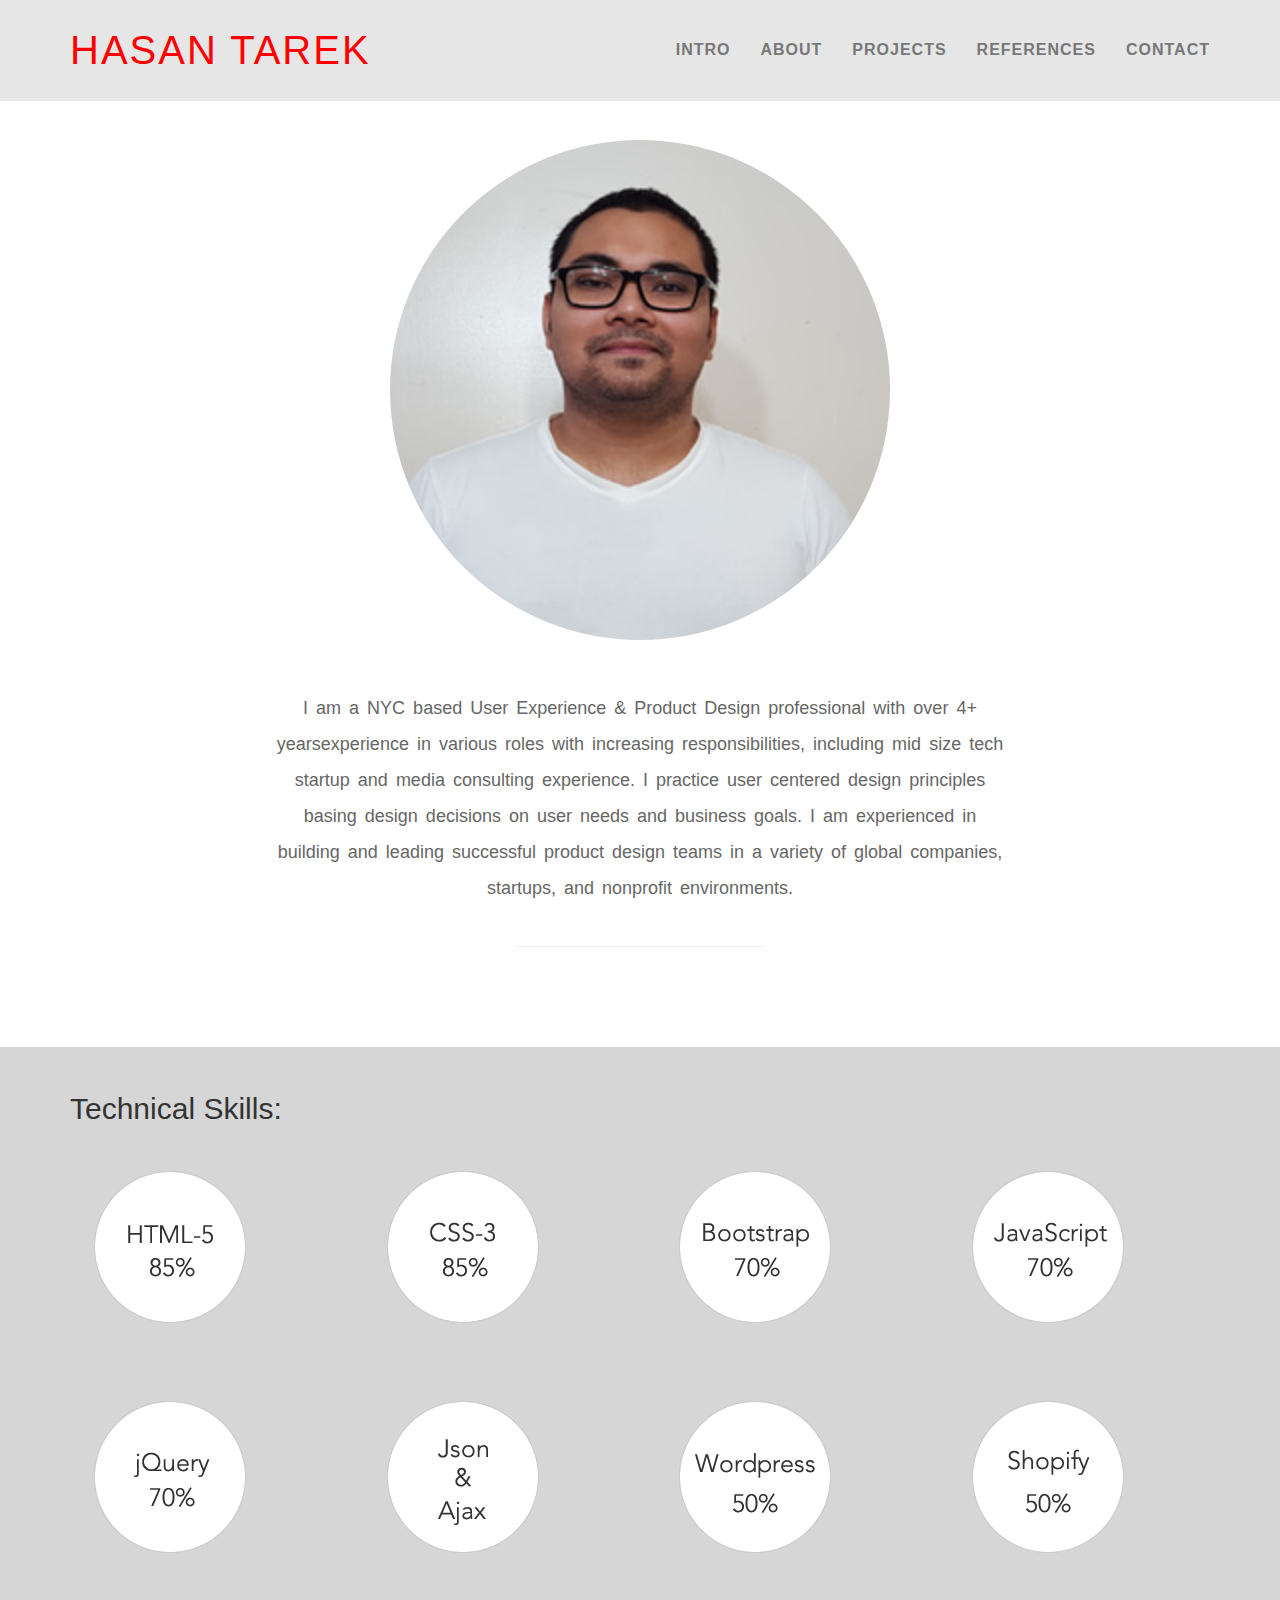
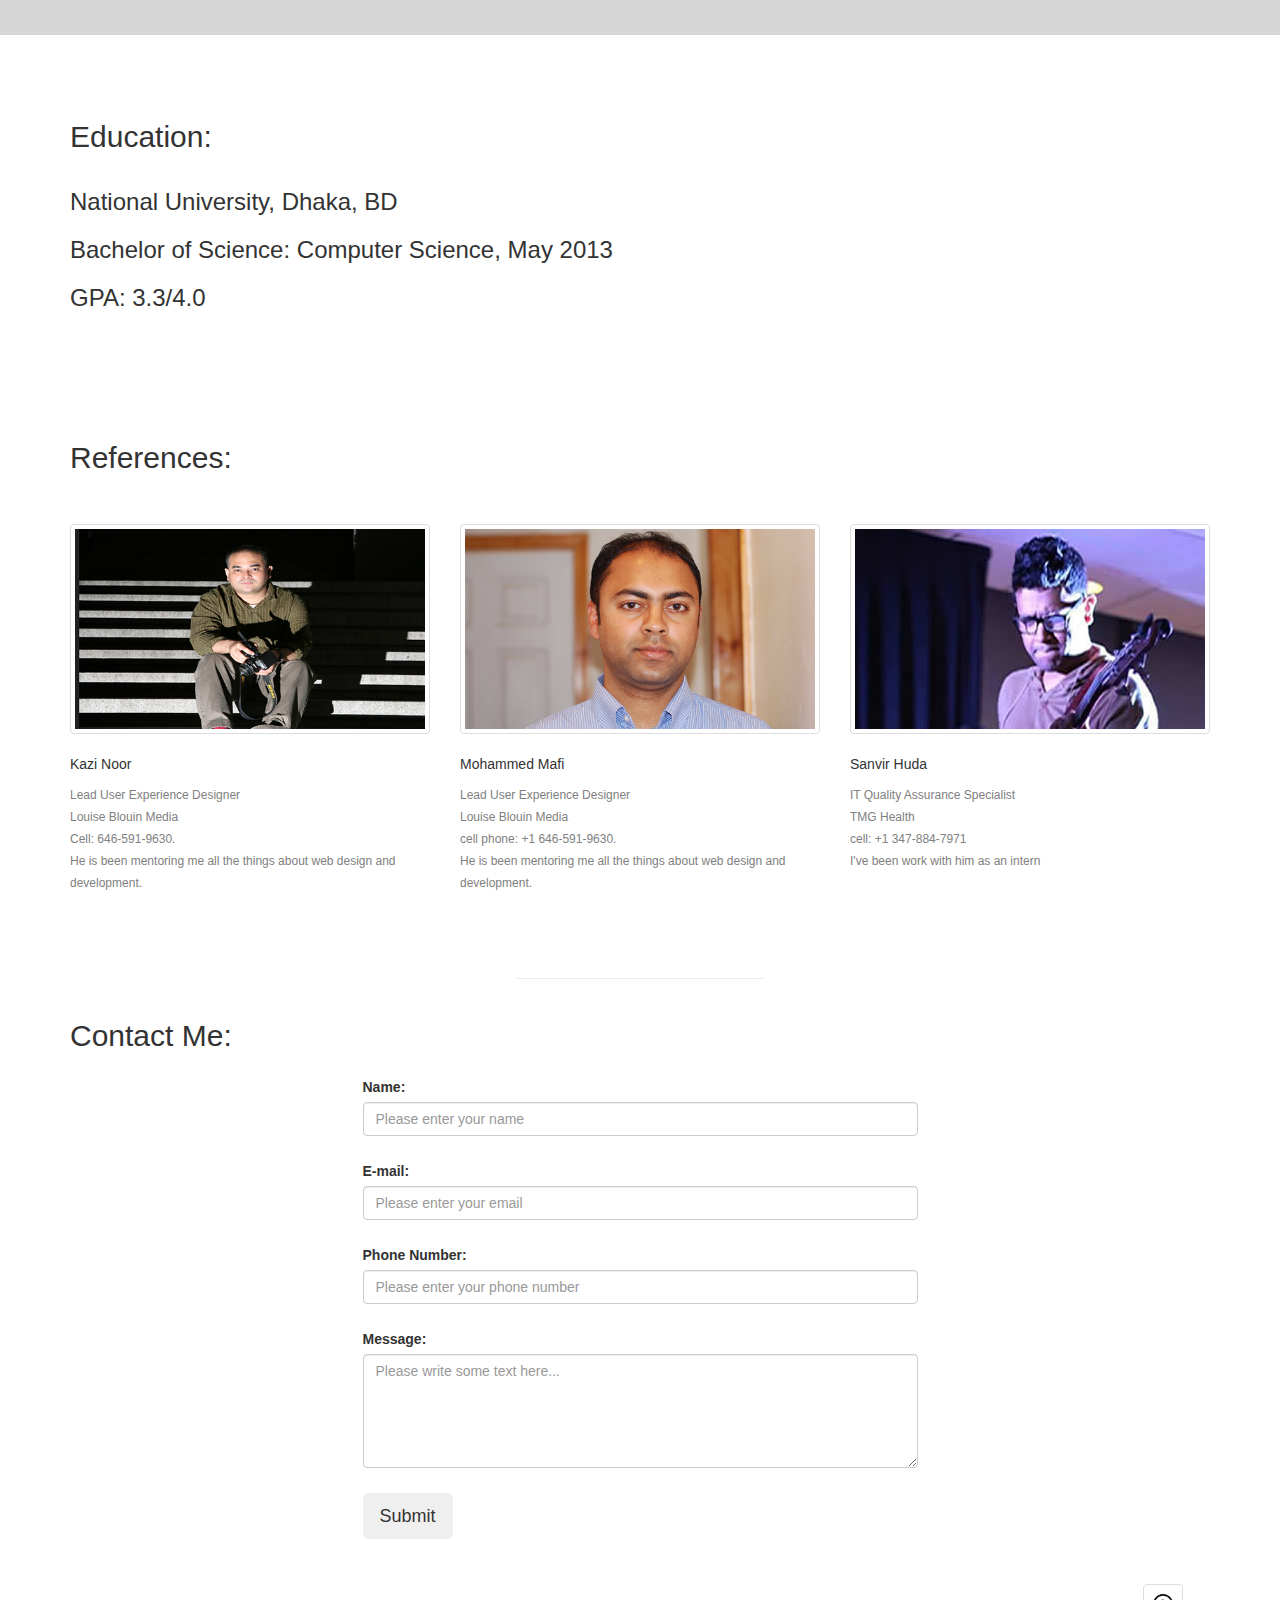
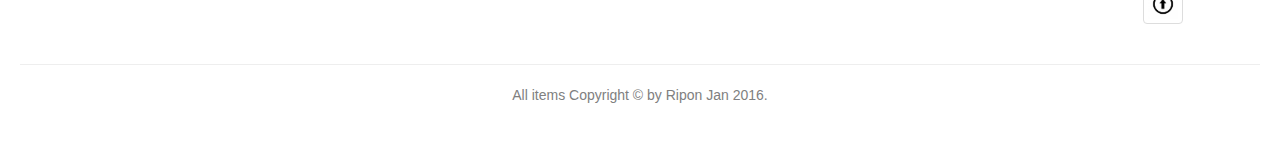
==== index.html @ ef82bbfd "add pictures" ====
<!DOCTYPE html>
<html lang="en">
  <head>
    <meta charset="utf-8">
    <meta http-equiv="X-UA-Compatible" content="IE=edge">
    <meta name="viewport" content="width=device-width, initial-scale=1">
    <!-- The above 3 meta tags *must* come first in the head; any other head content must come *after* these tags -->
    <title> my protfolio page one </title>

    <!-- Bootstrap -->
    <link rel="stylesheet" href="http://maxcdn.bootstrapcdn.com/bootstrap/3.3.5/css/bootstrap.min.css">

    <!--External Fonts-->
     <link href='https://fonts.googleapis.com/css?family=Open+Sans' rel='stylesheet' type='text/css'>
     <!--font-family: 'Open Sans', sans-serif;-->
     <link href='https://fonts.googleapis.com/css?family=Raleway' rel='stylesheet' type='text/css'>
     <!--font-family: 'Raleway', sans-serif;-->

    <!--External CSS-->
    <link rel="stylesheet" href="app.css">



  </head>
  <body id="top">

      <section>
          <!--this is navbar-->
          <nav class="navbar navbar-default navbar-fixed-top">

               <div class="container">

                  <div class="navbar-header page-scroll">

                       <button type="button" class="navbar-toggle" data-toggle="collapse" data-target="#navItem">
                            <span class="sr-only">Toggle Navigation</span>
                            <span class="icon-bar"></span>
                            <span class="icon-bar"></span>
                            <span class="icon-bar"></span>
                       </button>

                       <a href="index.html" class="navbar-brand"><span id="logo">HASAN TAREK</span></a>

                   </div> <!--navbar-header end here-->


                  <div class="collapse navbar-collapse" id="navItem">

                      <ul class="nav navbar-nav navbar-right">
                          <li class="page-scroll"><a href="#intro">INTRO</a></li>
                          <li class="page-scroll"><a href="#technical_skills">ABOUT</a></li>
                          <li class="page-scroll"><a href="projects.html">PROJECTS</a></li>
                          <li class="page-scroll"><a href="#reference">REFERENCES</a></li>
                          <li class="page-scroll"><a href="#contact">CONTACT</a></li>
                      </ul> <!--navbar ul end here-->

                  </div> <!--navbar collapse end here-->
              </div> <!--navbar container end here-->
          </nav> <!--navbar end here-->
     </section> <!--navbar section end here-->


          <!--THE CAROSOL IMAGE GOES HERE-->
     <section  id="intro">
          <header>
              <div class="container">
                  <div class="row">
                      <div class="col-lg-12">
                         <!--<img class="img-responsive" src="images/hasan.jpg" width="350px">-->
                         <img src="images/hasan.jpg" class="img-responsive img-circle circular--square" width="500px">
                          <div class="col-lg-8 col-lg-offset-2 intro-text">
                            <p id="discrip">
                                I am a NYC based User Experience & Product Design professional with over 4+ yearsexperience in various roles with increasing responsibilities, including mid size tech startup and media consulting experience. I practice user centered design principles basing design decisions on user needs and business goals. I am experienced in building and leading successful product design teams in a variety of global companies, startups, and nonprofit environments.
                            </p>
                              <hr class="line">
                          </div> <!--carousel intro text end here-->
                      </div> <!--carousel col-lg-12 end herr-->
                  </div> <!--carousel row end herr-->
              </div> <!--carousel container end herr-->
          </header> <!--carousel header end here-->
      </section> <!--intro section end here-->



      <!--THE TECHNICAL SKILLS GOES HERE-->

      <section id="technical_skills">
          <div class="container">

              <div class="row">
                  <div class="col-lg-12 text-left">
                      <h2>Technical Skills:</h2>
                  </div>
              </div><!-- technical skills row end here-->

              <div class="row">

                  <div class="col-xs-6 col-md-3 ">
                      <img class="img-responsive " src="images/html.png" >
                  </div>

                  <div class="col-xs-6 col-md-3 ">
                      <img class="img-responsive " src="images/css.png" >
                  </div>

                  <div class="col-xs-6 col-md-3 ">
                      <img class="img-responsive " src="images/bootstrap.png" >
                  </div>

                  <div class="col-xs-6 col-md-3 ">
                      <img class="img-responsive " src="images/javascript.png" >
                  </div>

                  <div class="col-xs-6 col-md-3 ">
                      <img class="img-responsive " src="images/jquery.png" >
                  </div>

                  <div class="col-xs-6 col-md-3 ">
                      <img class="img-responsive " src="images/json.png" >
                  </div>

                  <div class="col-xs-6 col-md-3 ">
                      <img class="img-responsive " src="images/wordpress.png" >
                  </div>

                  <div class="col-xs-6 col-md-3 ">
                      <img class="img-responsive " src="images/shopify.png" >
                  </div>

              </div> <!-- technical skills frist row end here-->

          </div> <!-- technical skills container end here-->
      </section> <!--technical skills section end here-->


      <!--EDUCATION-->

      <section id="education">
          <div class="container">
              <h2>Education:</h2>
              <p id="para1"> National University, Dhaka, BD <br />
Bachelor of Science: Computer Science, May 2013 <br /> GPA: 3.3/4.0 </p>
          </div> <!--education container closed here-->
      </section> <!--education section closed here-->


      <!--REFERENCE-->

      <section id="reference">
          <div class="container">
              <div class="row">
                  <div class="col-lg-12 text-left">
                      <h2 id="ref">References:</h2>
                      <div class="row">

                          <!--1st referencer and discription-->
                          <div class="col-sm-6 col-md-4">
                              <img class="img-responsive thumbnail"  src="images/kazi.png" alt="refference picture">
                              <p id="ref_name" > Kazi Noor </p>
                              <p id="ref_discription" > Lead User Experience Designer <br /> Louise Blouin Media <br />  Cell: 646-591-9630. <br /> He is been mentoring me all the things about web design and development. </p>

                          </div>

                          <!--2nd referencer and discription-->
                          <div class="col-sm-6 col-md-4">
                              <img class="img-responsive thumbnail" src="images/mafi.png"  alt="refference picture" >
                              <p id="ref_name" > Mohammed Mafi </p>
                              <p id="ref_discription" > Lead User Experience Designer <br /> Louise Blouin Media  <br /> cell phone: +1 646-591-9630. <br /> He is been mentoring me all the things about web design and development. </p>
                          </div>

                          <!--3rd referencer and discription-->
                          <div class="col-sm-6 col-md-4">
                              <img class="img-responsive thumbnail" src="images/sanvir.png" alt="refference picture">
                              <p id="ref_name" > Sanvir Huda </p>
                              <p id="ref_discription" > IT Quality Assurance Specialist <br /> TMG Health <br /> cell: +1 347-884-7971<br /> I've been work with him as an intern</p>

                          </div>


                      </div> <!--reference section 2nd row colsed here -->
                  </div> <!--reference section coloum colsed here -->
              </div> <!--reference section 1st row colsed here -->
          </div> <!--reference section container colsed here -->
      </section> <!--reference section colsed here -->

      <hr class="line" >




      <!--CONTACT-->

      <section id="contact" >
          <div class="container">
              <div class="row">
                  <div class="col-lg-12">
                      <h2 id="cont">Contact Me:</h2>

                      <div class="row">
                          <div class="col-lg-6 col-lg-offset-3">
                              <form name="sentMessage" id="contactForm" novalidate>

                                  <!--Name start here-->
                                  <div class="row control-group">
                                      <div class="form-group col-xs-12 floating-lavel-form-group controls" >
                                          <label>Name:</label>
                                          <input type="text" class="form-control" placeholder="Please enter your name" id="name" required data-validation-required-message="Please Enter Your Name... " >
                                          <p class="help-block text-dager"></p>
                                      </div>
                                  </div>
                                  <!--Name finish here-->

                                  <!--Email here-->
                                  <div class="row control-group">
                                      <div class="form-group col-xs-12 floating-label-form-group controls " >
                                          <label>E-mail:</label>
                                          <input type="email" class="form-control" placeholder="Please enter your email" id="email" required data-validation-required-message="Please Enter Your Email..." >
                                          <p class="help-block text-danger"></p>
                                      </div>
                                  </div>
                                  <!--Email finish here-->

                                  <!--Phone number Start here-->
                                  <div class="row control-group">
                                      <div class="form-group col-xs-12 floating-label-form-group controls " >
                                          <label>Phone Number:</label>
                                          <input type="tel" class="form-control" placeholder="Please enter your phone number" id="phoneNumber" required data-validation-required-message="Please Enter Your Phone Number..." >
                                          <p class="help-block text-danger"></p>
                                      </div>
                                  </div>
                                  <!--Phone number finish here-->


                                  <!--Message start here-->
                                  <div class="row control-group">
                                      <div class="form-group col-xs-12 floating-label-form-group controls " >
                                          <label>Message:</label>
                                          <textarea rows="5" class="form-control" placeholder="Please write some text here..." id="message" required data-validation-requried-message="Please Have Some Text Here..." ></textarea>
                                          <p class="help-block text-danger"></p>
                                      </div>
                                  </div>
                                  <!--Message finish here-->


                                  <!--Submit Button start here-->

                                  <div class="row" >
                                      <div class="form-group col-xs-12" >
                                          <button type="submit" class="btn btn-lg">Submit</button>
                                      </div>
                                  </div>
                                  <!--Submit Button finish here-->

                              </form>
                          </div>
                      </div>

                  </div> <!--contact section colloum end here-->
              </div> <!--contact section row  end here-->
          </div> <!--contact section  container end here-->
      </section> <!--contact section end here-->





      <!--Up Arrow -->
      <div>
          <div class="container">
            <div class="row">
              <div class="col-lg-1 col-lg-offset-11">
                  <a href="#top" ><img src="images/up_arrow.jpg" alt="up_arrow" width="40px" class="img-resposive thumbnail"  id="arrow" ></a>
              </div>
          </div>
          </div>
      </div>





     <!--footer start here-->

      <div class="footer-below" >
          <div class="container-fluid">
              <div class="row">
                  <hr id="bootom_line" >
                  <p class="small text-center"> All items Copyright &copy; by Ripon Jan 2016.</p>
              </div> <!-- footer row end here-->
          </div> <!-- footer container end here-->
      </div><!-- footer end here-->


      <!--jQuery (necessary for Bootstrap's JavaScript plugins) -->
      <script src="https://ajax.googleapis.com/ajax/libs/jquery/1.11.3/jquery.min.js"></script>
      <script src="http://maxcdn.bootstrapcdn.com/bootstrap/3.3.5/js/bootstrap.min.js"></script>

      <!--External js file-->
     <script type="text/javascript" src="protfolio.js"></script>







  </body>
</html>
---- app.css ----
/*
My Custom CSS
=============

Author:  Ripon
Updated: January 2016
*/


/* --------------------------------------
   Global 
   -------------------------------------- */
body {
    overflow-x: hidden;
    font-family: "Helvetica Neue", sans-serif;
}
.container {
    font-family: "Helvetica Neue", sans-serif;
} 



p {
    font-size: 18px;
}

p.small {
    font-size: 14px;
    color: gray;
}

h2 {
    margin-bottom: 25px;
    margin-left: 0px;
    text-decoration: ;
}

img {
    margin-bottom: 30px;
}

section {
    margin-bottom: 30px;
}


/* --------------------------------------
   Navbar
   -------------------------------------- */
.navbar {
    font-weight: 700;
    background-color: #E6E6E6;
}


.navbar-brand { 
    letter-spacing: 2px;
    font-size: 40px;
    font-weight: 100;
}

#logo{
    margin-left: 0px;
    color: red
}


.navbar .navbar-nav {
    letter-spacing: 1px;
    color: black ;
    font-size: 16px;
}



    
/* --------------------------------------
   Carousel
   -------------------------------------- */

header {
    text-align: center;
    color: black ;
}

header .container {
    padding-top: 110px;
    padding-bottom: 50px;
}

header img {
    display: block;
    margin: 0 auto 50px;
}

header #discrip {
    color: #666666;
    word-spacing: 3px;
    line-height: 2;
    ;
}

.line {
    margin-top: 40px;
    max-width: 250px;
}


/*---------------------------------------
    TECHNICAL SKILLS
-----------------------------------------*/
section#technical_skills {
    background-color: #D6D6D6;
    padding: 25PX;
}




/*---------------------------------------
    Education 
-----------------------------------------*/
section#education {
    padding: 35px;
}

#para1 {
    margin: 0px;
    line-height: 2;
    font-size: 24px;
}



/*---------------------------------------
    Refference 
-----------------------------------------*/
section#reference {
    padding: 34PX;
}

#ref {
    margin-bottom: 50px;
}


p#ref_name {
    font-size: 14px;
   
}

p#ref_discription {
    font-size: 12px;
    line-height: 22px;
    color:gray;
}


/*---------------------------------------
    Contact
-----------------------------------------*/
section#contact{
    padding:34;   
}




#bootom_line {
    margin: 20px;
}


/*---------------------------------------
    Footer
-----------------------------------------*/

.footer-below {
    margin-bottom: 50px;
}




/*================================================projects.html page styling=============================================*/

#projects1  {
    margin-top: 150px;
    margin-bottom: 50px;
}



#projects3 {
    margin-top: 50px;
}




/* --------------------------------------
   Media queries
   -------------------------------------- */
/*media quires for navigation*/

@media(min-width:768px) {
    .navbar-fixed-top {
        padding: 25px 0;
    }
}



/*media carousel navigation*/
/*LATER ON DO MINIMUM SCREEN SIZE*/
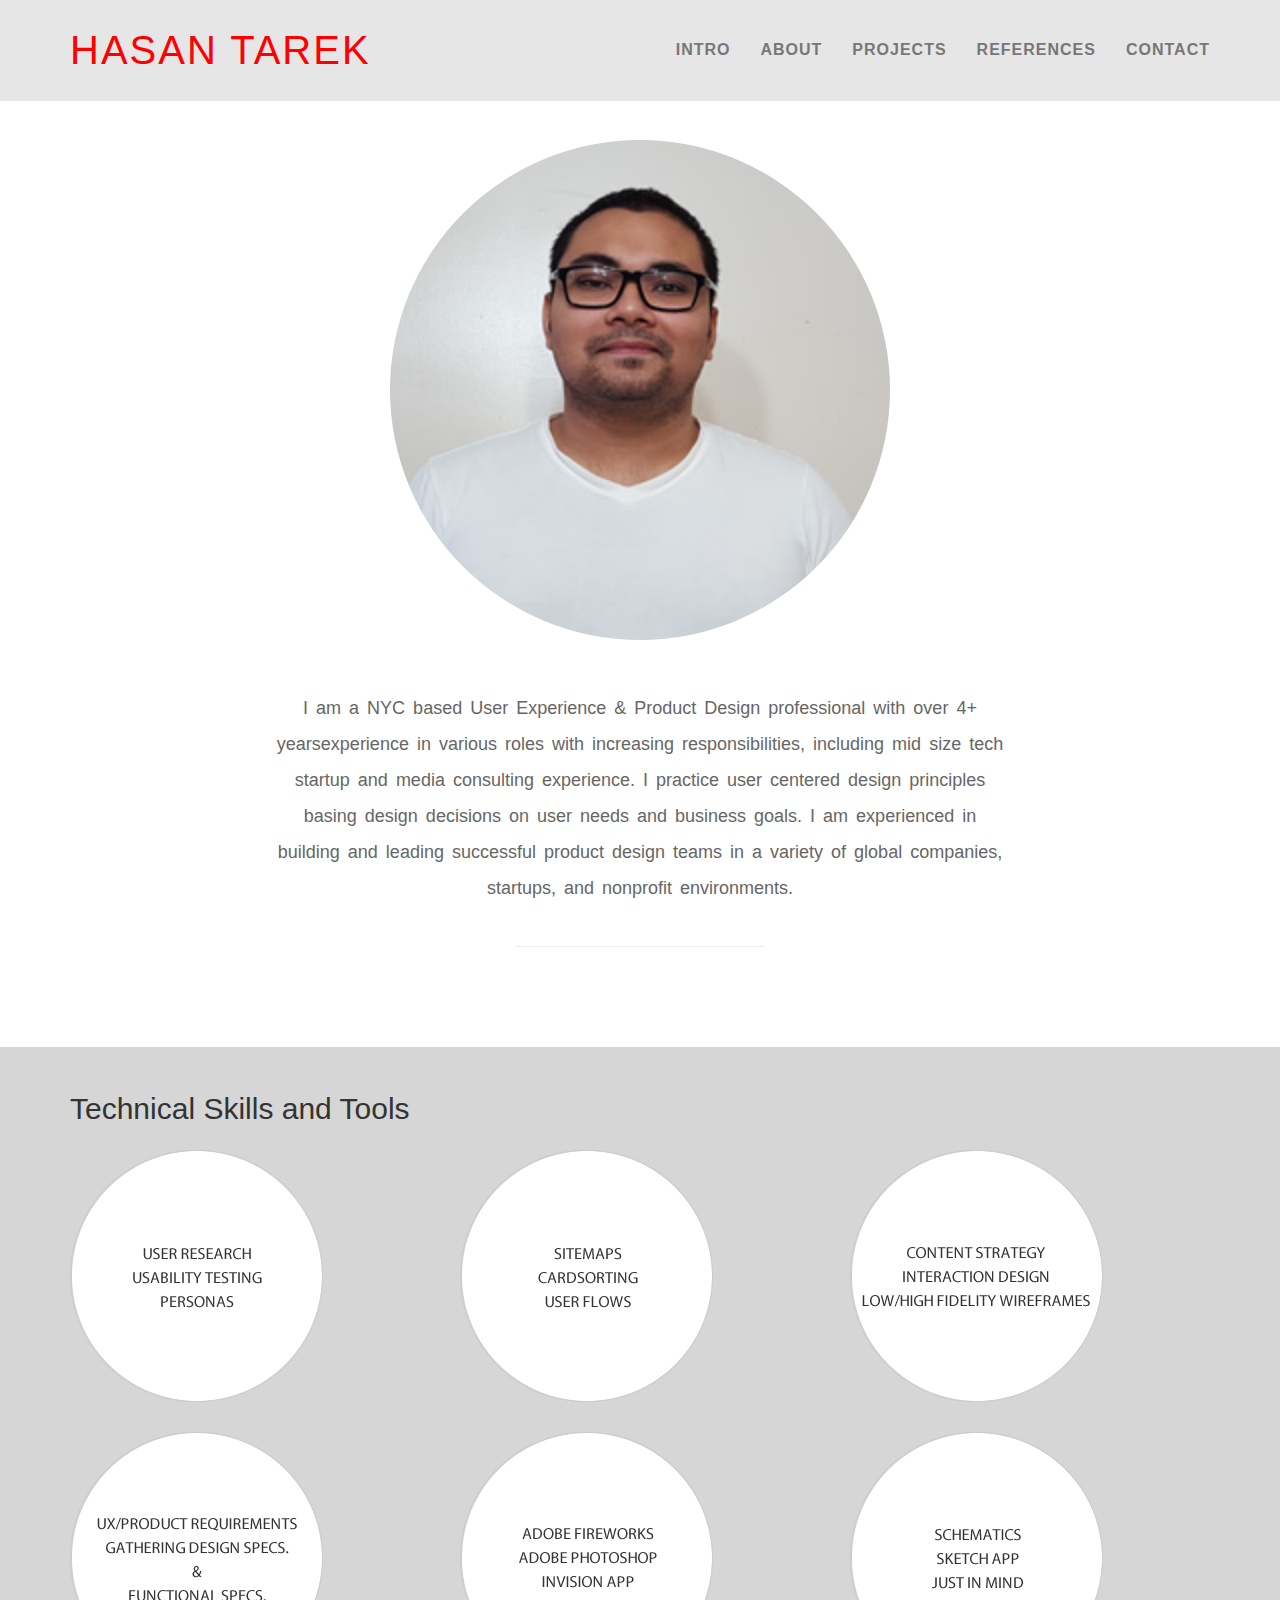
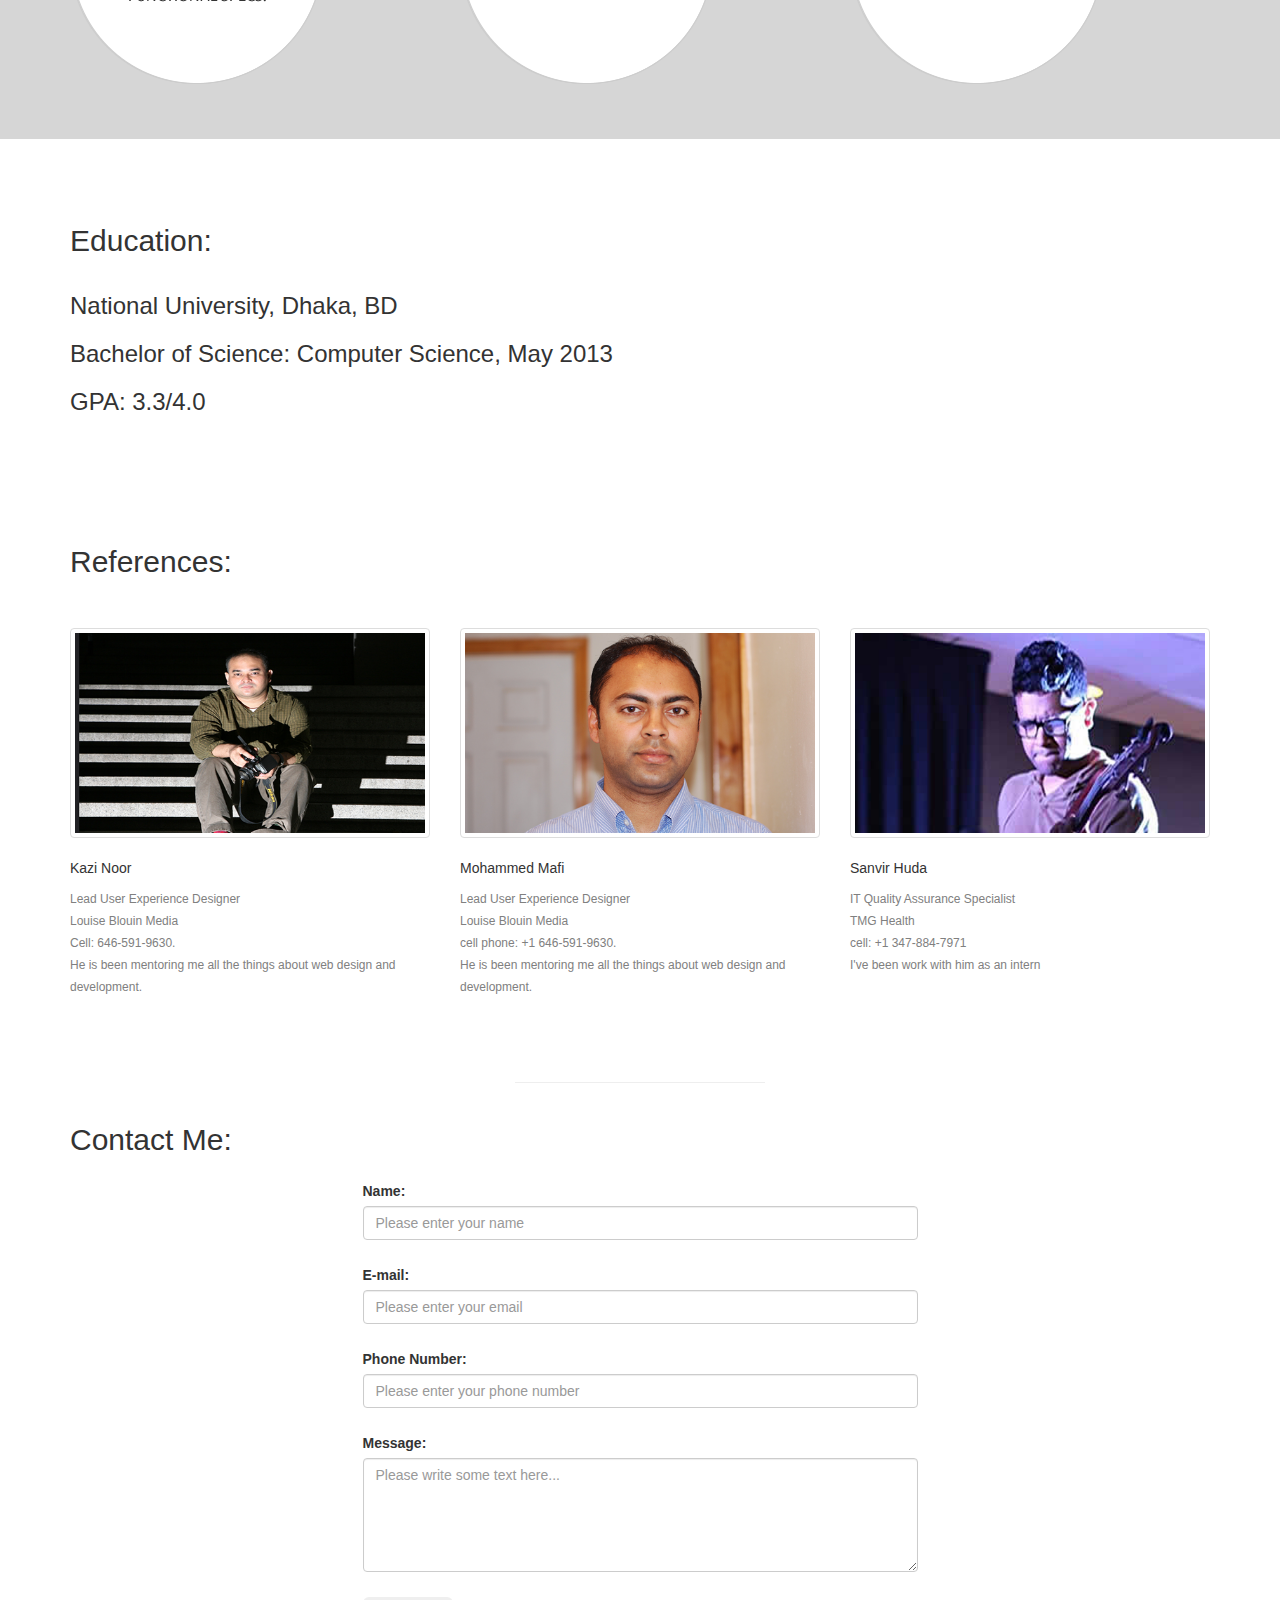
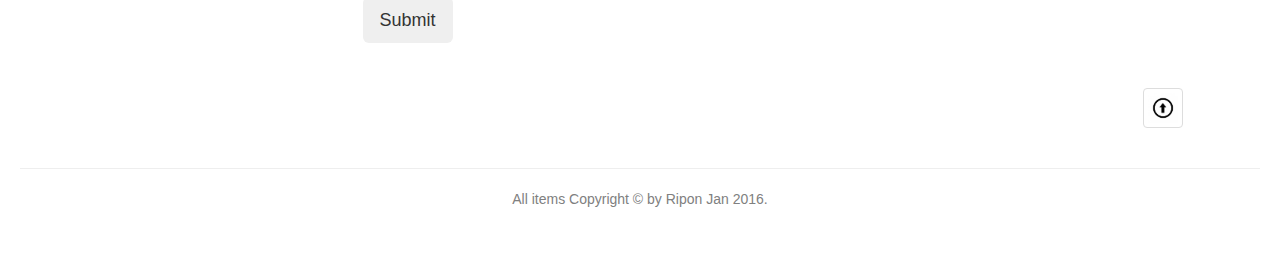
==== commit 03fddfff: "add pic for skills." ====
--- a/index.html
+++ b/index.html
@@ -89,43 +89,34 @@
 
               <div class="row">
                   <div class="col-lg-12 text-left">
-                      <h2>Technical Skills:</h2>
+                      <h2>Technical Skills and Tools</h2>
                   </div>
               </div><!-- technical skills row end here-->
 
               <div class="row">
 
-                  <div class="col-xs-6 col-md-3 ">
-                      <img class="img-responsive " src="images/html.png" >
-                  </div>
-
-                  <div class="col-xs-6 col-md-3 ">
-                      <img class="img-responsive " src="images/css.png" >
-                  </div>
-
-                  <div class="col-xs-6 col-md-3 ">
-                      <img class="img-responsive " src="images/bootstrap.png" >
-                  </div>
-
-                  <div class="col-xs-6 col-md-3 ">
-                      <img class="img-responsive " src="images/javascript.png" >
-                  </div>
-
-                  <div class="col-xs-6 col-md-3 ">
-                      <img class="img-responsive " src="images/jquery.png" >
-                  </div>
-
-                  <div class="col-xs-6 col-md-3 ">
-                      <img class="img-responsive " src="images/json.png" >
-                  </div>
-
-                  <div class="col-xs-6 col-md-3 ">
-                      <img class="img-responsive " src="images/wordpress.png" >
-                  </div>
-
-                  <div class="col-xs-6 col-md-3 ">
-                      <img class="img-responsive " src="images/shopify.png" >
-                  </div>
+                    <div class="col-xs-6 col-md-4 ">
+                        <img class="img-responsive " src="images/img-one.png" >
+                    </div>
+
+                    <div class="col-xs-6 col-md-4 ">
+                        <img class="img-responsive " src="images/img-two.png" >
+                    </div>
+
+                    <div class="col-xs-6 col-md-4 ">
+                        <img class="img-responsive " src="images/img-three.png" >
+                    </div>
+
+                    <div class="col-xs-6 col-md-4 ">
+                        <img class="img-responsive " src="images/img-five.png" >
+                    </div>
+
+                    <div class="col-xs-6 col-md-4 ">
+                        <img class="img-responsive " src="images/img-six.png" >
+                    </div>
+                    <div class="col-xs-6 col-md-4 ">
+                        <img class="img-responsive " src="images/img-seven.png" >
+                    </div>
 
               </div> <!-- technical skills frist row end here-->
 
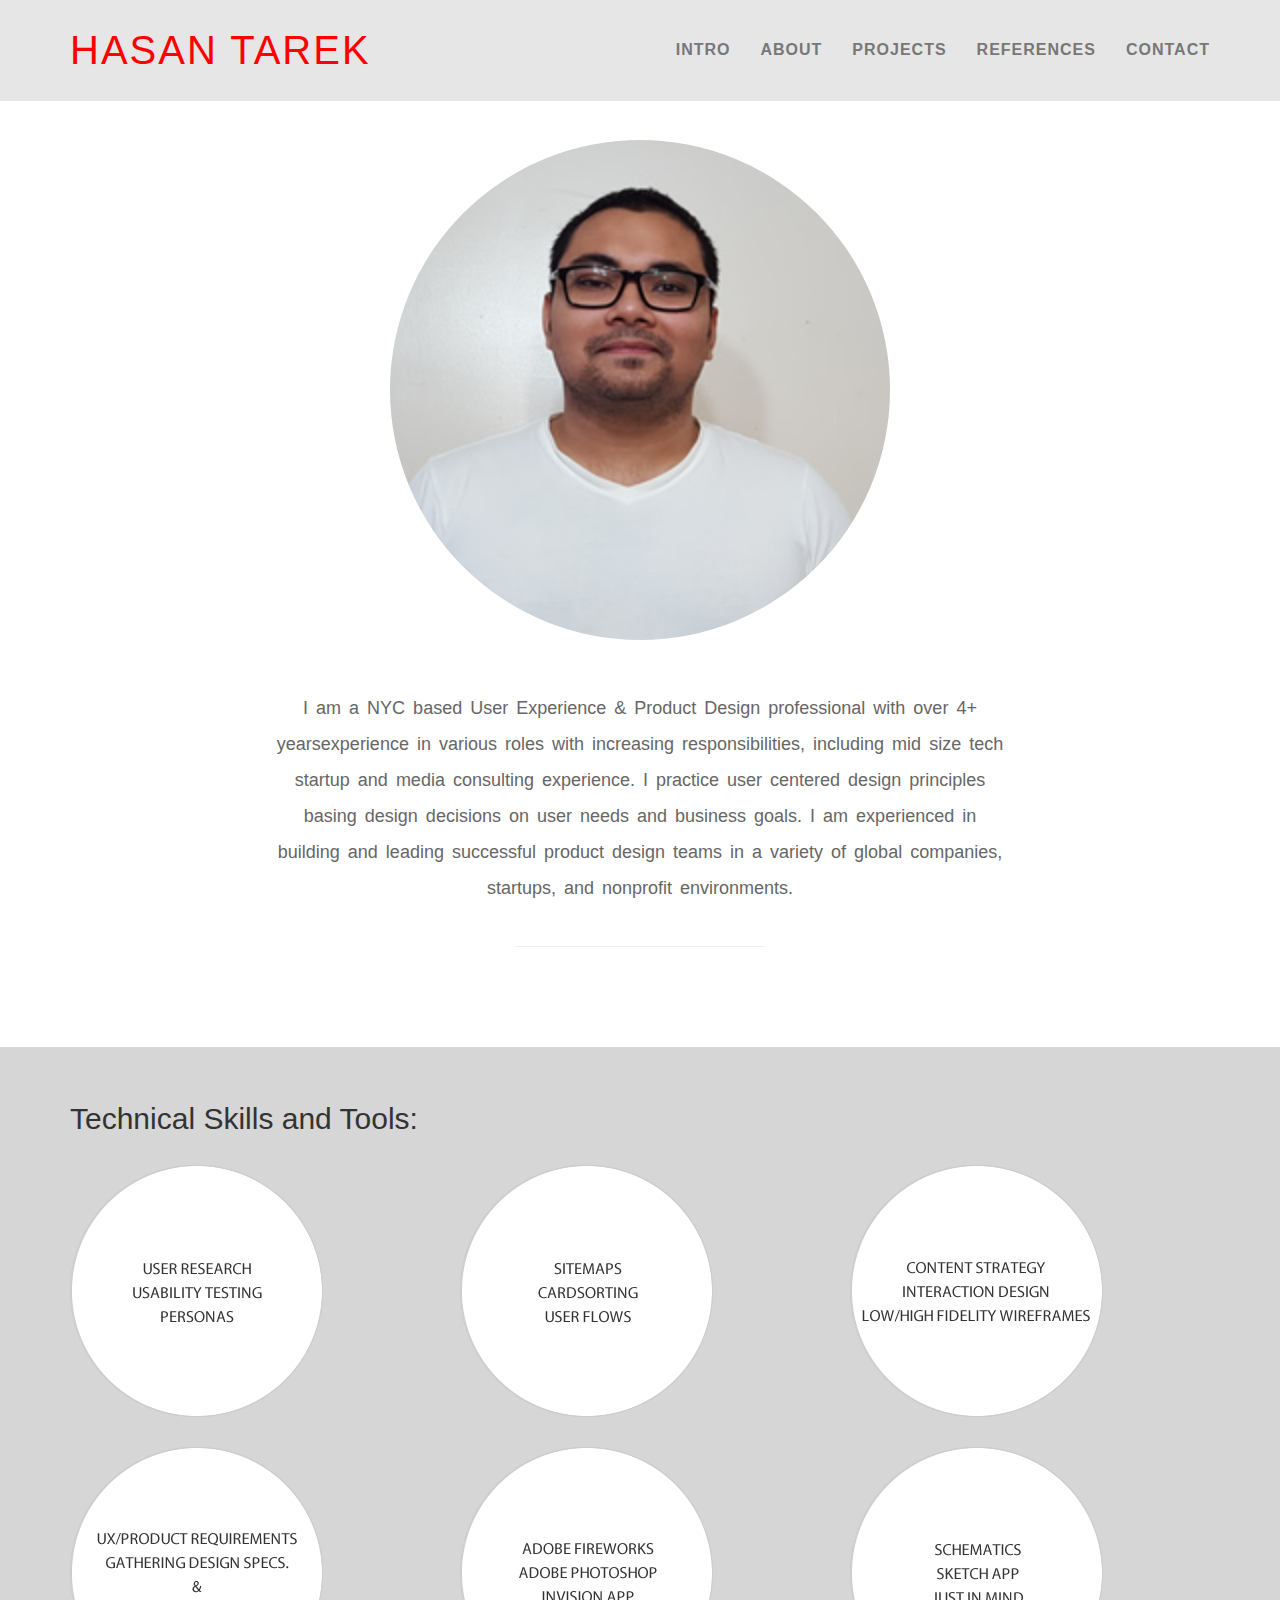
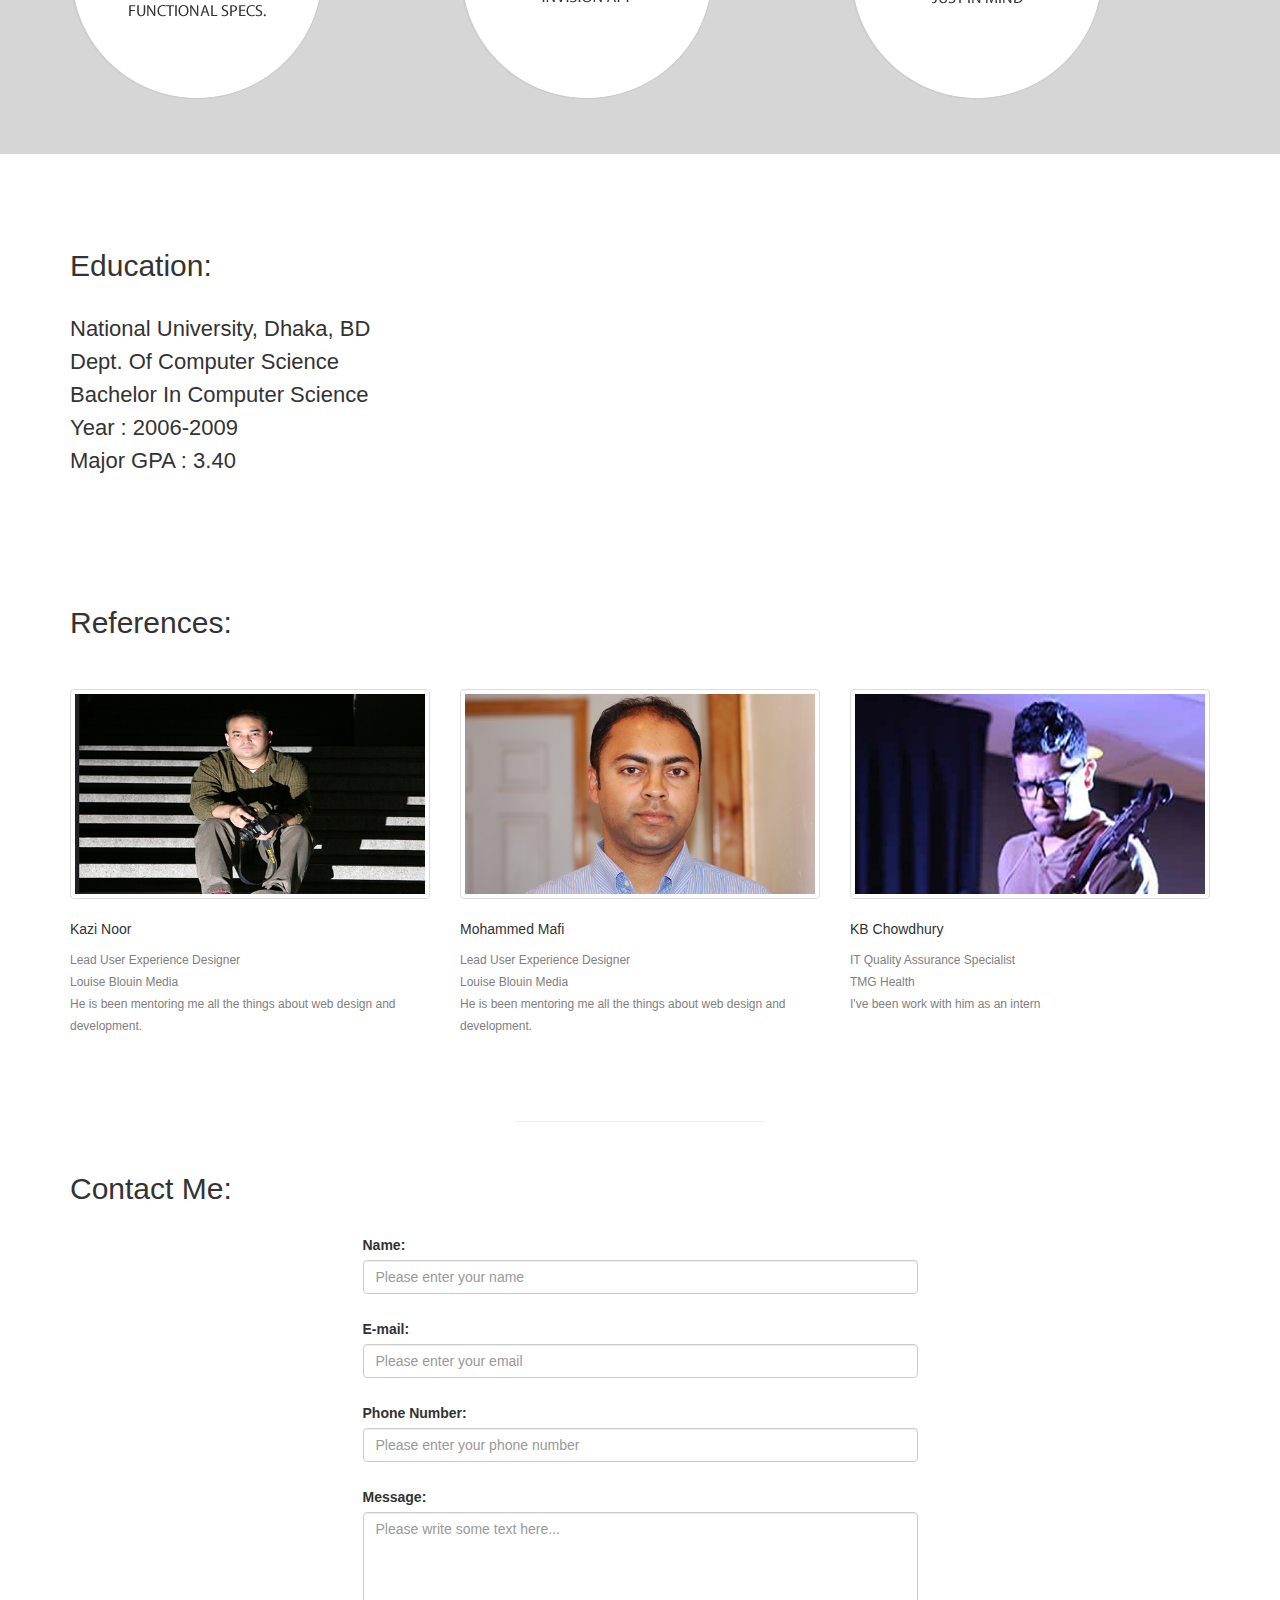
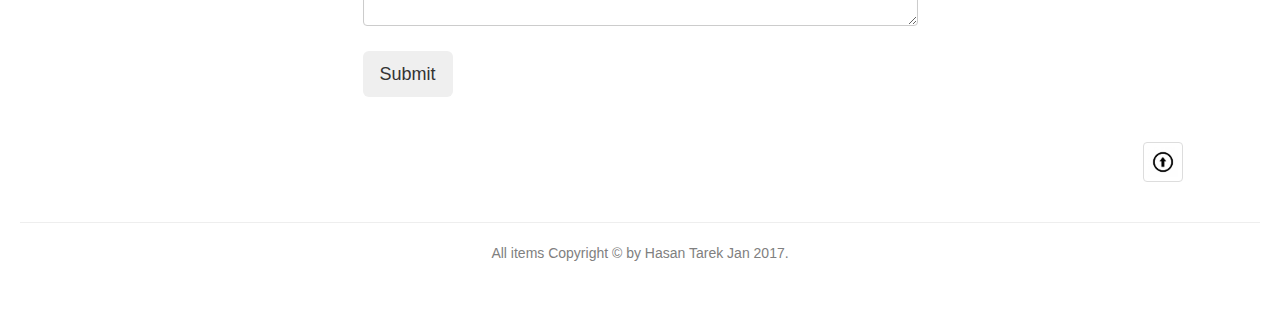
==== commit 4dfc6e61: "fix refference" ====
--- a/index.html
+++ b/index.html
@@ -1,99 +1,97 @@
 <!DOCTYPE html>
 <html lang="en">
-  <head>
-    <meta charset="utf-8">
-    <meta http-equiv="X-UA-Compatible" content="IE=edge">
-    <meta name="viewport" content="width=device-width, initial-scale=1">
-    <!-- The above 3 meta tags *must* come first in the head; any other head content must come *after* these tags -->
-    <title> my protfolio page one </title>
-
-    <!-- Bootstrap -->
-    <link rel="stylesheet" href="http://maxcdn.bootstrapcdn.com/bootstrap/3.3.5/css/bootstrap.min.css">
-
-    <!--External Fonts-->
-     <link href='https://fonts.googleapis.com/css?family=Open+Sans' rel='stylesheet' type='text/css'>
-     <!--font-family: 'Open Sans', sans-serif;-->
-     <link href='https://fonts.googleapis.com/css?family=Raleway' rel='stylesheet' type='text/css'>
-     <!--font-family: 'Raleway', sans-serif;-->
-
-    <!--External CSS-->
-    <link rel="stylesheet" href="app.css">
-
-
-
-  </head>
-  <body id="top">
-
-      <section>
+	<head>
+		<meta charset="utf-8">
+		<meta http-equiv="X-UA-Compatible" content="IE=edge">
+		<meta name="viewport" content="width=device-width, initial-scale=1">
+		<!-- The above 3 meta tags *must* come first in the head; any other head content must come *after* these tags -->
+		<title> my protfolio page one </title>
+
+		<!-- Bootstrap -->
+		<link rel="stylesheet" href="http://maxcdn.bootstrapcdn.com/bootstrap/3.3.5/css/bootstrap.min.css">
+
+		<!--External Fonts-->
+		<link href='https://fonts.googleapis.com/css?family=Open+Sans' rel='stylesheet' type='text/css'>
+		<!--font-family: 'Open Sans', sans-serif;-->
+		<link href='https://fonts.googleapis.com/css?family=Raleway' rel='stylesheet' type='text/css'>
+		<!--font-family: 'Raleway', sans-serif;-->
+
+		<!--External CSS-->
+		<link rel="stylesheet" href="app.css">
+
+
+
+  	</head>
+  	<body id="top">
+
+      	<section>
           <!--this is navbar-->
-          <nav class="navbar navbar-default navbar-fixed-top">
-
-               <div class="container">
-
-                  <div class="navbar-header page-scroll">
-
-                       <button type="button" class="navbar-toggle" data-toggle="collapse" data-target="#navItem">
-                            <span class="sr-only">Toggle Navigation</span>
-                            <span class="icon-bar"></span>
-                            <span class="icon-bar"></span>
-                            <span class="icon-bar"></span>
-                       </button>
-
-                       <a href="index.html" class="navbar-brand"><span id="logo">HASAN TAREK</span></a>
+          	<nav class="navbar navbar-default navbar-fixed-top">
+
+               	<div class="container">
+
+                  	<div class="navbar-header page-scroll">
+
+						<button type="button" class="navbar-toggle" data-toggle="collapse" data-target="#navItem">
+							<span class="sr-only">Toggle Navigation</span>
+							<span class="icon-bar"></span>
+							<span class="icon-bar"></span>
+							<span class="icon-bar"></span>
+						</button>
+
+						<a href="index.html" class="navbar-brand"><span id="logo">HASAN TAREK</span></a>
 
                    </div> <!--navbar-header end here-->
 
 
-                  <div class="collapse navbar-collapse" id="navItem">
-
-                      <ul class="nav navbar-nav navbar-right">
-                          <li class="page-scroll"><a href="#intro">INTRO</a></li>
-                          <li class="page-scroll"><a href="#technical_skills">ABOUT</a></li>
-                          <li class="page-scroll"><a href="projects.html">PROJECTS</a></li>
-                          <li class="page-scroll"><a href="#reference">REFERENCES</a></li>
-                          <li class="page-scroll"><a href="#contact">CONTACT</a></li>
-                      </ul> <!--navbar ul end here-->
-
-                  </div> <!--navbar collapse end here-->
-              </div> <!--navbar container end here-->
-          </nav> <!--navbar end here-->
-     </section> <!--navbar section end here-->
-
-
-          <!--THE CAROSOL IMAGE GOES HERE-->
-     <section  id="intro">
-          <header>
-              <div class="container">
-                  <div class="row">
-                      <div class="col-lg-12">
+                  	<div class="collapse navbar-collapse" id="navItem">
+
+						<ul class="nav navbar-nav navbar-right">
+							<li class="page-scroll"><a href="#intro">INTRO</a></li>
+							<li class="page-scroll"><a href="#technical_skills">ABOUT</a></li>
+							<li class="page-scroll"><a href="projects.html">PROJECTS</a></li>
+							<li class="page-scroll"><a href="#reference">REFERENCES</a></li>
+							<li class="page-scroll"><a href="#contact">CONTACT</a></li>
+						</ul> <!--navbar ul end here-->
+
+                  	</div> <!--navbar collapse end here-->
+             	</div> <!--navbar container end here-->
+          	</nav> <!--navbar end here-->
+     	</section> <!--navbar section end here-->
+
+
+        <!--THE CAROSOL IMAGE GOES HERE-->
+     	<section  id="intro">
+          	<header>
+              	<div class="container">
+                  	<div class="row">
+                      	<div class="col-lg-12">
                          <!--<img class="img-responsive" src="images/hasan.jpg" width="350px">-->
-                         <img src="images/hasan.jpg" class="img-responsive img-circle circular--square" width="500px">
-                          <div class="col-lg-8 col-lg-offset-2 intro-text">
-                            <p id="discrip">
-                                I am a NYC based User Experience & Product Design professional with over 4+ yearsexperience in various roles with increasing responsibilities, including mid size tech startup and media consulting experience. I practice user centered design principles basing design decisions on user needs and business goals. I am experienced in building and leading successful product design teams in a variety of global companies, startups, and nonprofit environments.
-                            </p>
-                              <hr class="line">
-                          </div> <!--carousel intro text end here-->
-                      </div> <!--carousel col-lg-12 end herr-->
-                  </div> <!--carousel row end herr-->
-              </div> <!--carousel container end herr-->
-          </header> <!--carousel header end here-->
-      </section> <!--intro section end here-->
-
-
+                         	<img src="images/hasan.jpg" class="img-responsive img-circle circular--square" width="500px">
+                          	<div class="col-lg-8 col-lg-offset-2 intro-text">
+								<p id="discrip">
+									I am a NYC based User Experience & Product Design professional with over 4+ yearsexperience in various roles with increasing responsibilities, including mid size tech startup and media consulting experience. I practice user centered design principles basing design decisions on user needs and business goals. I am experienced in building and leading successful product design teams in a variety of global companies, startups, and nonprofit environments.
+								</p>
+                              	<hr class="line">
+                          	</div> <!--carousel intro text end here-->
+                      	</div> <!--carousel col-lg-12 end herr-->
+                  	</div> <!--carousel row end herr-->
+              	</div> <!--carousel container end herr-->
+          	</header> <!--carousel header end here-->
+      	</section> <!--intro section end here-->
 
       <!--THE TECHNICAL SKILLS GOES HERE-->
 
-      <section id="technical_skills">
-          <div class="container">
-
-              <div class="row">
-                  <div class="col-lg-12 text-left">
-                      <h2>Technical Skills and Tools</h2>
-                  </div>
-              </div><!-- technical skills row end here-->
-
-              <div class="row">
+      	<section id="technical_skills">
+          	<div class="container">
+
+              	<div class="row">
+                  	<div class="col-lg-12 text-left">
+                      	<h2>Technical Skills and Tools:</h2>
+                 	 </div>
+             	 </div><!-- technical skills row end here-->
+
+             	<div class="row">
 
                     <div class="col-xs-6 col-md-4 ">
                         <img class="img-responsive " src="images/img-one.png" >
@@ -118,140 +116,137 @@
                         <img class="img-responsive " src="images/img-seven.png" >
                     </div>
 
-              </div> <!-- technical skills frist row end here-->
-
-          </div> <!-- technical skills container end here-->
-      </section> <!--technical skills section end here-->
+              	</div> <!-- technical skills frist row end here-->
+          	</div> <!-- technical skills container end here-->
+      	</section> <!--technical skills section end here-->
 
 
       <!--EDUCATION-->
 
-      <section id="education">
-          <div class="container">
-              <h2>Education:</h2>
-              <p id="para1"> National University, Dhaka, BD <br />
-Bachelor of Science: Computer Science, May 2013 <br /> GPA: 3.3/4.0 </p>
-          </div> <!--education container closed here-->
-      </section> <!--education section closed here-->
+      	<section id="education">
+          	<div class="container">
+                <h2>Education:</h2>
+                <p id="para1"> 
+                    National University, Dhaka, BD <br />
+                    Dept. Of Computer Science <br />
+                    Bachelor In Computer Science <br />
+                    Year : 2006-2009 <br />
+                    Major GPA : 3.40
+          	</div> <!--education container closed here-->
+     	 </section> <!--education section closed here-->
 
 
       <!--REFERENCE-->
 
-      <section id="reference">
-          <div class="container">
-              <div class="row">
-                  <div class="col-lg-12 text-left">
-                      <h2 id="ref">References:</h2>
-                      <div class="row">
-
-                          <!--1st referencer and discription-->
-                          <div class="col-sm-6 col-md-4">
-                              <img class="img-responsive thumbnail"  src="images/kazi.png" alt="refference picture">
-                              <p id="ref_name" > Kazi Noor </p>
-                              <p id="ref_discription" > Lead User Experience Designer <br /> Louise Blouin Media <br />  Cell: 646-591-9630. <br /> He is been mentoring me all the things about web design and development. </p>
-
-                          </div>
-
-                          <!--2nd referencer and discription-->
-                          <div class="col-sm-6 col-md-4">
-                              <img class="img-responsive thumbnail" src="images/mafi.png"  alt="refference picture" >
-                              <p id="ref_name" > Mohammed Mafi </p>
-                              <p id="ref_discription" > Lead User Experience Designer <br /> Louise Blouin Media  <br /> cell phone: +1 646-591-9630. <br /> He is been mentoring me all the things about web design and development. </p>
-                          </div>
-
-                          <!--3rd referencer and discription-->
-                          <div class="col-sm-6 col-md-4">
-                              <img class="img-responsive thumbnail" src="images/sanvir.png" alt="refference picture">
-                              <p id="ref_name" > Sanvir Huda </p>
-                              <p id="ref_discription" > IT Quality Assurance Specialist <br /> TMG Health <br /> cell: +1 347-884-7971<br /> I've been work with him as an intern</p>
-
-                          </div>
-
-
-                      </div> <!--reference section 2nd row colsed here -->
-                  </div> <!--reference section coloum colsed here -->
-              </div> <!--reference section 1st row colsed here -->
-          </div> <!--reference section container colsed here -->
-      </section> <!--reference section colsed here -->
-
-      <hr class="line" >
-
-
-
-
-      <!--CONTACT-->
-
-      <section id="contact" >
-          <div class="container">
-              <div class="row">
-                  <div class="col-lg-12">
-                      <h2 id="cont">Contact Me:</h2>
-
-                      <div class="row">
-                          <div class="col-lg-6 col-lg-offset-3">
-                              <form name="sentMessage" id="contactForm" novalidate>
-
-                                  <!--Name start here-->
-                                  <div class="row control-group">
-                                      <div class="form-group col-xs-12 floating-lavel-form-group controls" >
-                                          <label>Name:</label>
-                                          <input type="text" class="form-control" placeholder="Please enter your name" id="name" required data-validation-required-message="Please Enter Your Name... " >
-                                          <p class="help-block text-dager"></p>
-                                      </div>
-                                  </div>
-                                  <!--Name finish here-->
-
-                                  <!--Email here-->
-                                  <div class="row control-group">
-                                      <div class="form-group col-xs-12 floating-label-form-group controls " >
-                                          <label>E-mail:</label>
-                                          <input type="email" class="form-control" placeholder="Please enter your email" id="email" required data-validation-required-message="Please Enter Your Email..." >
-                                          <p class="help-block text-danger"></p>
-                                      </div>
-                                  </div>
-                                  <!--Email finish here-->
-
-                                  <!--Phone number Start here-->
-                                  <div class="row control-group">
-                                      <div class="form-group col-xs-12 floating-label-form-group controls " >
-                                          <label>Phone Number:</label>
-                                          <input type="tel" class="form-control" placeholder="Please enter your phone number" id="phoneNumber" required data-validation-required-message="Please Enter Your Phone Number..." >
-                                          <p class="help-block text-danger"></p>
-                                      </div>
-                                  </div>
-                                  <!--Phone number finish here-->
-
-
-                                  <!--Message start here-->
-                                  <div class="row control-group">
-                                      <div class="form-group col-xs-12 floating-label-form-group controls " >
-                                          <label>Message:</label>
-                                          <textarea rows="5" class="form-control" placeholder="Please write some text here..." id="message" required data-validation-requried-message="Please Have Some Text Here..." ></textarea>
-                                          <p class="help-block text-danger"></p>
-                                      </div>
-                                  </div>
-                                  <!--Message finish here-->
-
-
-                                  <!--Submit Button start here-->
-
-                                  <div class="row" >
-                                      <div class="form-group col-xs-12" >
-                                          <button type="submit" class="btn btn-lg">Submit</button>
-                                      </div>
-                                  </div>
-                                  <!--Submit Button finish here-->
-
-                              </form>
-                          </div>
-                      </div>
-
-                  </div> <!--contact section colloum end here-->
-              </div> <!--contact section row  end here-->
-          </div> <!--contact section  container end here-->
-      </section> <!--contact section end here-->
-
-
+      	<section id="reference">
+          	<div class="container">
+              	<div class="row">
+                  	<div class="col-lg-12 text-left">
+                      	<h2 id="ref">References:</h2>
+						<div class="row">
+
+							<!--1st referencer and discription-->
+							<div class="col-sm-6 col-md-4">
+								<img class="img-responsive thumbnail"  src="images/kazi.png" alt="refference picture">
+								<p id="ref_name" > Kazi Noor </p>
+								<p id="ref_discription" >
+									Lead User Experience Designer <br /> 
+									Louise Blouin Media <br /> 
+									He is been mentoring me all the things about web design and development. 
+								</p>
+							</div>
+
+							<!--2nd referencer and discription-->
+							<div class="col-sm-6 col-md-4">
+									<img class="img-responsive thumbnail" src="images/mafi.png"  alt="refference picture" >
+									<p id="ref_name" > Mohammed Mafi </p>
+									<p id="ref_discription" > 
+										Lead User Experience Designer <br /> 
+										Louise Blouin Media  <br /> 
+										He is been mentoring me all the things about web design and development. 
+									</p>
+							</div>
+
+							<!--3rd referencer and discription-->
+							<div class="col-sm-6 col-md-4">
+								<img class="img-responsive thumbnail" src="images/sanvir.png" alt="refference picture">
+								<p id="ref_name" > KB Chowdhury </p>
+								<p id="ref_discription" >
+									IT Quality Assurance Specialist <br /> 
+									TMG Health <br /> 
+									I've been work with him as an intern
+								</p>
+							</div>
+						</div> <!--reference section 2nd row colsed here -->
+                  	</div> <!--reference section coloum colsed here -->
+              	</div> <!--reference section 1st row colsed here -->
+          	</div> <!--reference section container colsed here -->
+      	</section> <!--reference section colsed here -->
+
+		<hr class="line" >
+
+		<!--CONTACT-->
+
+      	<section id="contact" >
+          	<div class="container">
+             	<div class="row">
+                  	<div class="col-lg-12">
+                    <h2 id="cont">Contact Me:</h2>
+
+						<div class="row">
+							<div class="col-lg-6 col-lg-offset-3">
+								<form name="sentMessage" id="contactForm" novalidate>
+									<!--Name start here-->
+									<div class="row control-group">
+										<div class="form-group col-xs-12 floating-lavel-form-group controls" >
+											<label>Name:</label>
+											<input type="text" class="form-control" placeholder="Please enter your name" id="name" required data-validation-required-message="Please Enter Your Name... " >
+											<p class="help-block text-dager"></p>
+										</div>
+									</div>
+									<!--Name finish here-->
+									<!--Email here-->
+									<div class="row control-group">
+										<div class="form-group col-xs-12 floating-label-form-group controls " >
+											<label>E-mail:</label>
+											<input type="email" class="form-control" placeholder="Please enter your email" id="email" required data-validation-required-message="Please Enter Your Email..." >
+											<p class="help-block text-danger"></p>
+										</div>
+									</div>
+									<!--Email finish here-->
+									<!--Phone number Start here-->
+									<div class="row control-group">
+										<div class="form-group col-xs-12 floating-label-form-group controls " >
+											<label>Phone Number:</label>
+											<input type="tel" class="form-control" placeholder="Please enter your phone number" id="phoneNumber" required data-validation-required-message="Please Enter Your Phone Number..." >
+											<p class="help-block text-danger"></p>
+										</div>
+									</div>
+									<!--Phone number finish here-->
+									<!--Message start here-->
+									<div class="row control-group">
+										<div class="form-group col-xs-12 floating-label-form-group controls " >
+											<label>Message:</label>
+											<textarea rows="5" class="form-control" placeholder="Please write some text here..." id="message" required data-validation-requried-message="Please Have Some Text Here..." ></textarea>
+											<p class="help-block text-danger"></p>
+										</div>
+									</div>
+									<!--Message finish here-->
+									<!--Submit Button start here-->
+									<div class="row" >
+										<div class="form-group col-xs-12" >
+											<button type="submit" class="btn btn-lg">Submit</button>
+										</div>
+									</div>
+									<!--Submit Button finish here-->
+                              	</form>
+                          	</div>
+                      	</div>
+
+                  	</div> <!--contact section colloum end here-->
+              	</div> <!--contact section row  end here-->
+          	</div> <!--contact section  container end here-->
+      	</section> <!--contact section end here-->
 
 
 
@@ -266,34 +261,21 @@
           </div>
       </div>
 
-
-
-
-
      <!--footer start here-->
-
       <div class="footer-below" >
           <div class="container-fluid">
               <div class="row">
                   <hr id="bootom_line" >
-                  <p class="small text-center"> All items Copyright &copy; by Ripon Jan 2016.</p>
+                  <p class="small text-center"> All items Copyright &copy; by Hasan Tarek Jan 2017.</p>
               </div> <!-- footer row end here-->
           </div> <!-- footer container end here-->
       </div><!-- footer end here-->
 
-
-      <!--jQuery (necessary for Bootstrap's JavaScript plugins) -->
-      <script src="https://ajax.googleapis.com/ajax/libs/jquery/1.11.3/jquery.min.js"></script>
-      <script src="http://maxcdn.bootstrapcdn.com/bootstrap/3.3.5/js/bootstrap.min.js"></script>
-
-      <!--External js file-->
-     <script type="text/javascript" src="protfolio.js"></script>
-
-
-
-
-
-
-
-  </body>
+        <!--jQuery (necessary for Bootstrap's JavaScript plugins) -->
+        <script src="https://ajax.googleapis.com/ajax/libs/jquery/1.11.3/jquery.min.js"></script>
+        <script src="http://maxcdn.bootstrapcdn.com/bootstrap/3.3.5/js/bootstrap.min.js"></script>
+        <!--External js file-->
+        <script type="text/javascript" src="protfolio.js"></script>
+
+    </body>
 </html>
--- a/app.css
+++ b/app.css
@@ -30,9 +30,10 @@
 }
 
 h2 {
-    margin-bottom: 25px;
-    margin-left: 0px;
-    text-decoration: ;
+    /*margin-bottom: 25px;
+    margin-left: 0px;*/
+    margin: 30px 0px 30px 0px;
+
 }
 
 img {
@@ -116,7 +117,6 @@
 
 
 
-
 /*---------------------------------------
     Education 
 -----------------------------------------*/
@@ -126,8 +126,8 @@
 
 #para1 {
     margin: 0px;
-    line-height: 2;
-    font-size: 24px;
+    line-height: 1.5;
+    font-size: 22px;
 }
 
 
@@ -163,9 +163,6 @@
     padding:34;   
 }
 
-
-
-
 #bootom_line {
     margin: 20px;
 }
@@ -179,24 +176,18 @@
     margin-bottom: 50px;
 }
 
-
-
-
-/*================================================projects.html page styling=============================================*/
+/*---------------------------------------
+    Projects Page Styling
+-----------------------------------------*/
 
 #projects1  {
     margin-top: 150px;
     margin-bottom: 50px;
 }
 
-
-
 #projects3 {
     margin-top: 50px;
 }
-
-
-
 
 /* --------------------------------------
    Media queries
@@ -211,10 +202,5 @@
 
 
 
-/*media carousel navigation*/
-/*LATER ON DO MINIMUM SCREEN SIZE*/
-
-
-
-
-
+
+
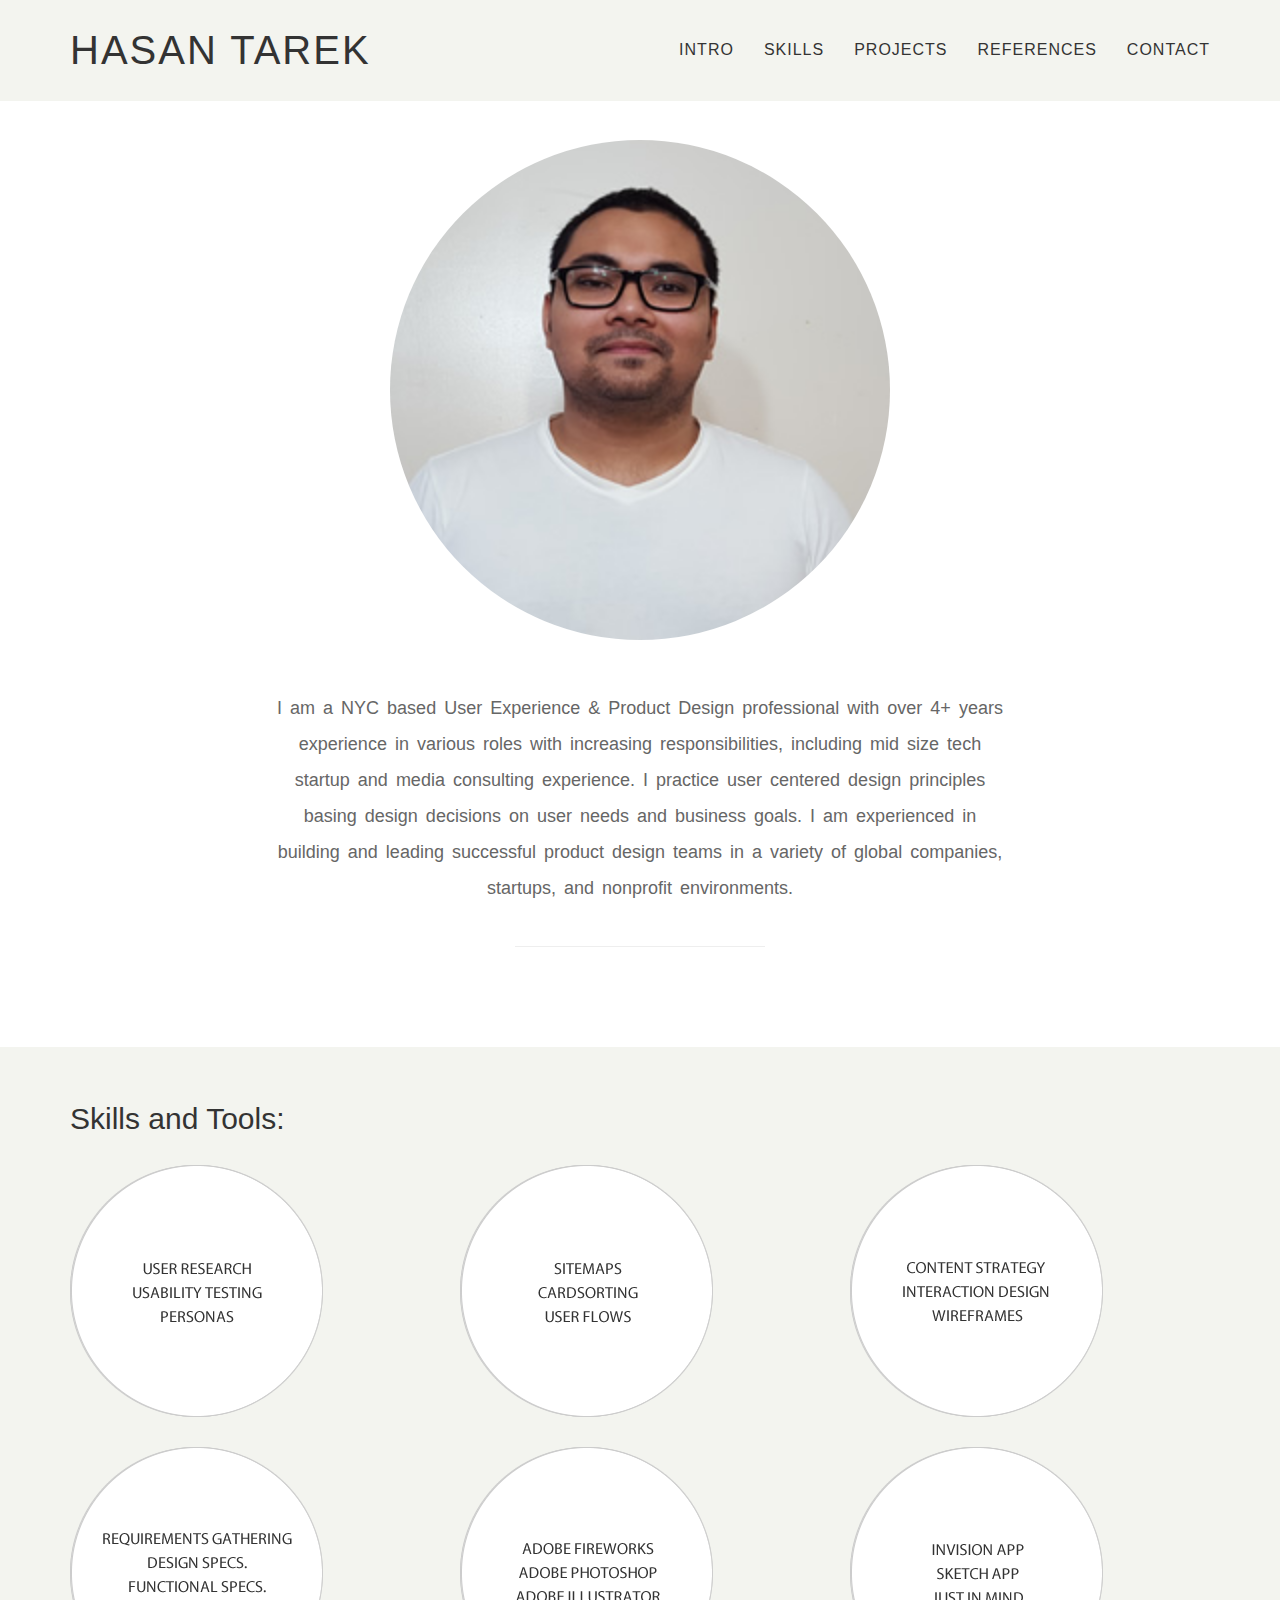
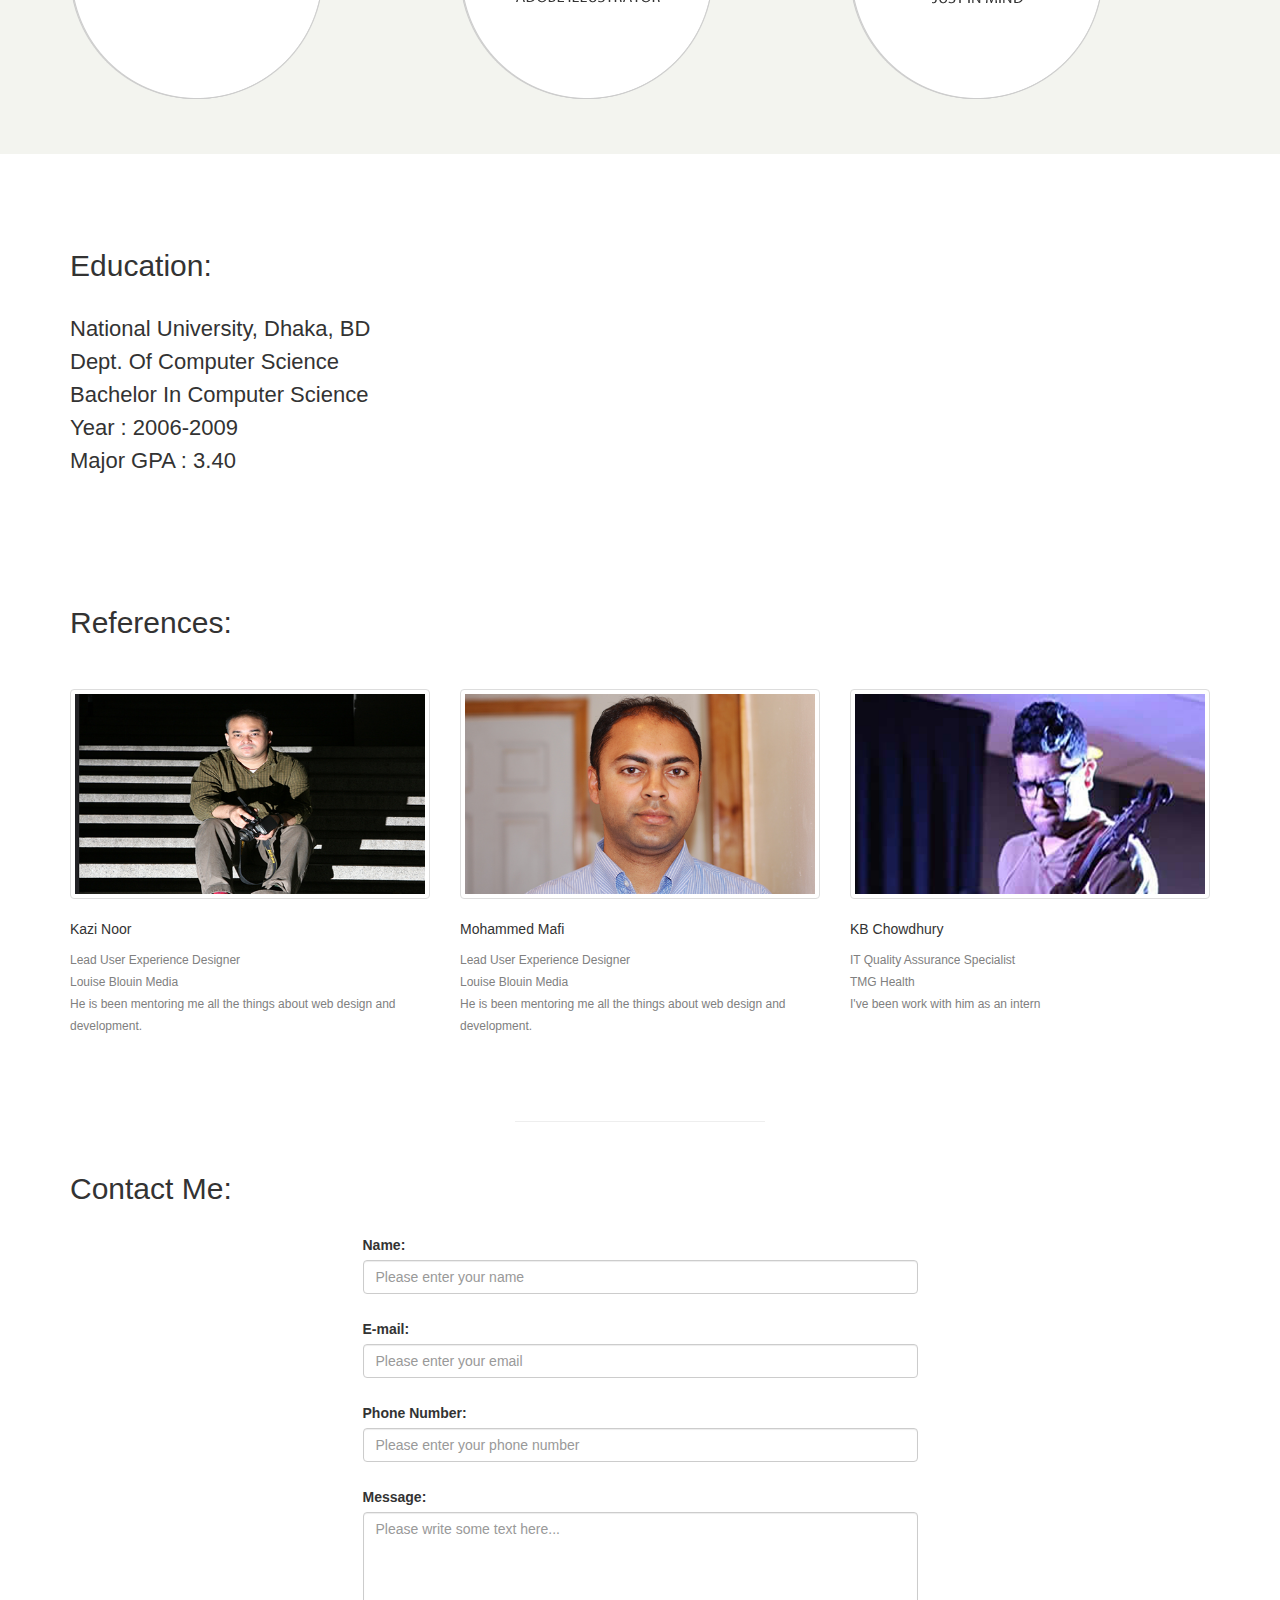
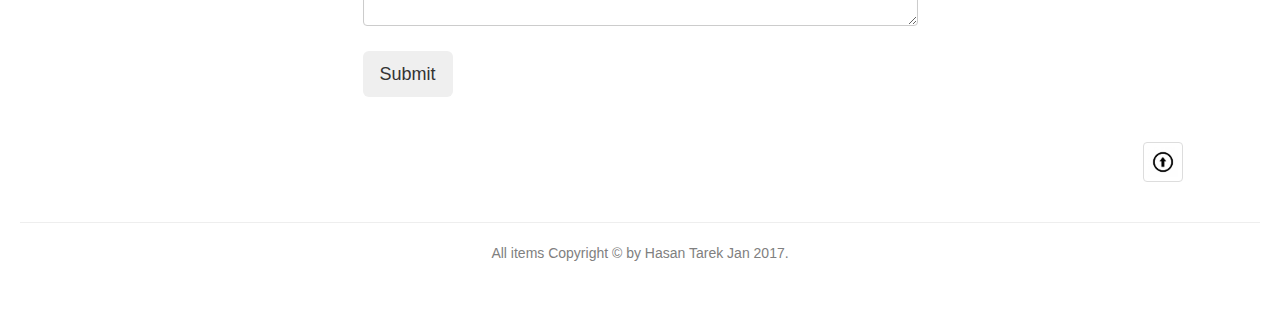
==== commit 0eab1357: "initaial commit" ====
--- a/index.html
+++ b/index.html
@@ -5,7 +5,7 @@
 		<meta http-equiv="X-UA-Compatible" content="IE=edge">
 		<meta name="viewport" content="width=device-width, initial-scale=1">
 		<!-- The above 3 meta tags *must* come first in the head; any other head content must come *after* these tags -->
-		<title> my protfolio page one </title>
+		<title> My Protfolio </title>
 
 		<!-- Bootstrap -->
 		<link rel="stylesheet" href="http://maxcdn.bootstrapcdn.com/bootstrap/3.3.5/css/bootstrap.min.css">
@@ -26,7 +26,7 @@
 
       	<section>
           <!--this is navbar-->
-          	<nav class="navbar navbar-default navbar-fixed-top">
+          	<nav class="navbar  navbar-fixed-top">
 
                	<div class="container">
 
@@ -48,7 +48,7 @@
 
 						<ul class="nav navbar-nav navbar-right">
 							<li class="page-scroll"><a href="#intro">INTRO</a></li>
-							<li class="page-scroll"><a href="#technical_skills">ABOUT</a></li>
+							<li class="page-scroll"><a href="#technical_skills">SKILLS</a></li>
 							<li class="page-scroll"><a href="projects.html">PROJECTS</a></li>
 							<li class="page-scroll"><a href="#reference">REFERENCES</a></li>
 							<li class="page-scroll"><a href="#contact">CONTACT</a></li>
@@ -70,7 +70,7 @@
                          	<img src="images/hasan.jpg" class="img-responsive img-circle circular--square" width="500px">
                           	<div class="col-lg-8 col-lg-offset-2 intro-text">
 								<p id="discrip">
-									I am a NYC based User Experience & Product Design professional with over 4+ yearsexperience in various roles with increasing responsibilities, including mid size tech startup and media consulting experience. I practice user centered design principles basing design decisions on user needs and business goals. I am experienced in building and leading successful product design teams in a variety of global companies, startups, and nonprofit environments.
+									I am a NYC based User Experience & Product Design professional with over 4+ years experience in various roles with increasing responsibilities, including mid size tech startup and media consulting experience. I practice user centered design principles basing design decisions on user needs and business goals. I am experienced in building and leading successful product design teams in a variety of global companies, startups, and nonprofit environments.
 								</p>
                               	<hr class="line">
                           	</div> <!--carousel intro text end here-->
@@ -87,7 +87,7 @@
 
               	<div class="row">
                   	<div class="col-lg-12 text-left">
-                      	<h2>Technical Skills and Tools:</h2>
+                      	<h2>Skills and Tools:</h2>
                  	 </div>
              	 </div><!-- technical skills row end here-->
 
@@ -251,25 +251,25 @@
 
 
       <!--Up Arrow -->
-      <div>
-          <div class="container">
-            <div class="row">
-              <div class="col-lg-1 col-lg-offset-11">
-                  <a href="#top" ><img src="images/up_arrow.jpg" alt="up_arrow" width="40px" class="img-resposive thumbnail"  id="arrow" ></a>
-              </div>
-          </div>
-          </div>
-      </div>
-
-     <!--footer start here-->
-      <div class="footer-below" >
-          <div class="container-fluid">
-              <div class="row">
-                  <hr id="bootom_line" >
-                  <p class="small text-center"> All items Copyright &copy; by Hasan Tarek Jan 2017.</p>
-              </div> <!-- footer row end here-->
-          </div> <!-- footer container end here-->
-      </div><!-- footer end here-->
+		<div>
+			<div class="container">
+				<div class="row">
+					<div class="col-lg-1 col-lg-offset-11">
+						<a href="#top" ><img src="images/up_arrow.jpg" alt="up_arrow" width="40px" class="img-resposive thumbnail"  id="arrow" ></a>
+					</div>
+				</div>
+			</div>
+		</div>
+
+		<!--footer start here-->
+		<div class="footer-below" >
+			<div class="container-fluid">
+				<div class="row">
+					<hr id="bootom_line" >
+					<p class="small text-center"> All items Copyright &copy; by Hasan Tarek Jan 2017.</p>
+				</div> <!-- footer row end here-->
+			</div> <!-- footer container end here-->
+		</div><!-- footer end here-->
 
         <!--jQuery (necessary for Bootstrap's JavaScript plugins) -->
         <script src="https://ajax.googleapis.com/ajax/libs/jquery/1.11.3/jquery.min.js"></script>
--- a/app.css
+++ b/app.css
@@ -18,6 +18,11 @@
     font-family: "Helvetica Neue", sans-serif;
 } 
 
+ul  li  a {
+    color: #333333;
+    font-weight: 300;
+}
+
 
 
 p {
@@ -30,8 +35,6 @@
 }
 
 h2 {
-    /*margin-bottom: 25px;
-    margin-left: 0px;*/
     margin: 30px 0px 30px 0px;
 
 }
@@ -50,7 +53,7 @@
    -------------------------------------- */
 .navbar {
     font-weight: 700;
-    background-color: #E6E6E6;
+    background-color: #F3F4EF;
 }
 
 
@@ -62,17 +65,15 @@
 
 #logo{
     margin-left: 0px;
-    color: red
+    color: #333333;
 }
 
 
 .navbar .navbar-nav {
     letter-spacing: 1px;
-    color: black ;
+    /*color: black ;*/
     font-size: 16px;
 }
-
-
 
     
 /* --------------------------------------
@@ -98,7 +99,6 @@
     color: #666666;
     word-spacing: 3px;
     line-height: 2;
-    ;
 }
 
 .line {
@@ -111,7 +111,7 @@
     TECHNICAL SKILLS
 -----------------------------------------*/
 section#technical_skills {
-    background-color: #D6D6D6;
+    background-color: #F3F4EF;
     padding: 25PX;
 }
 
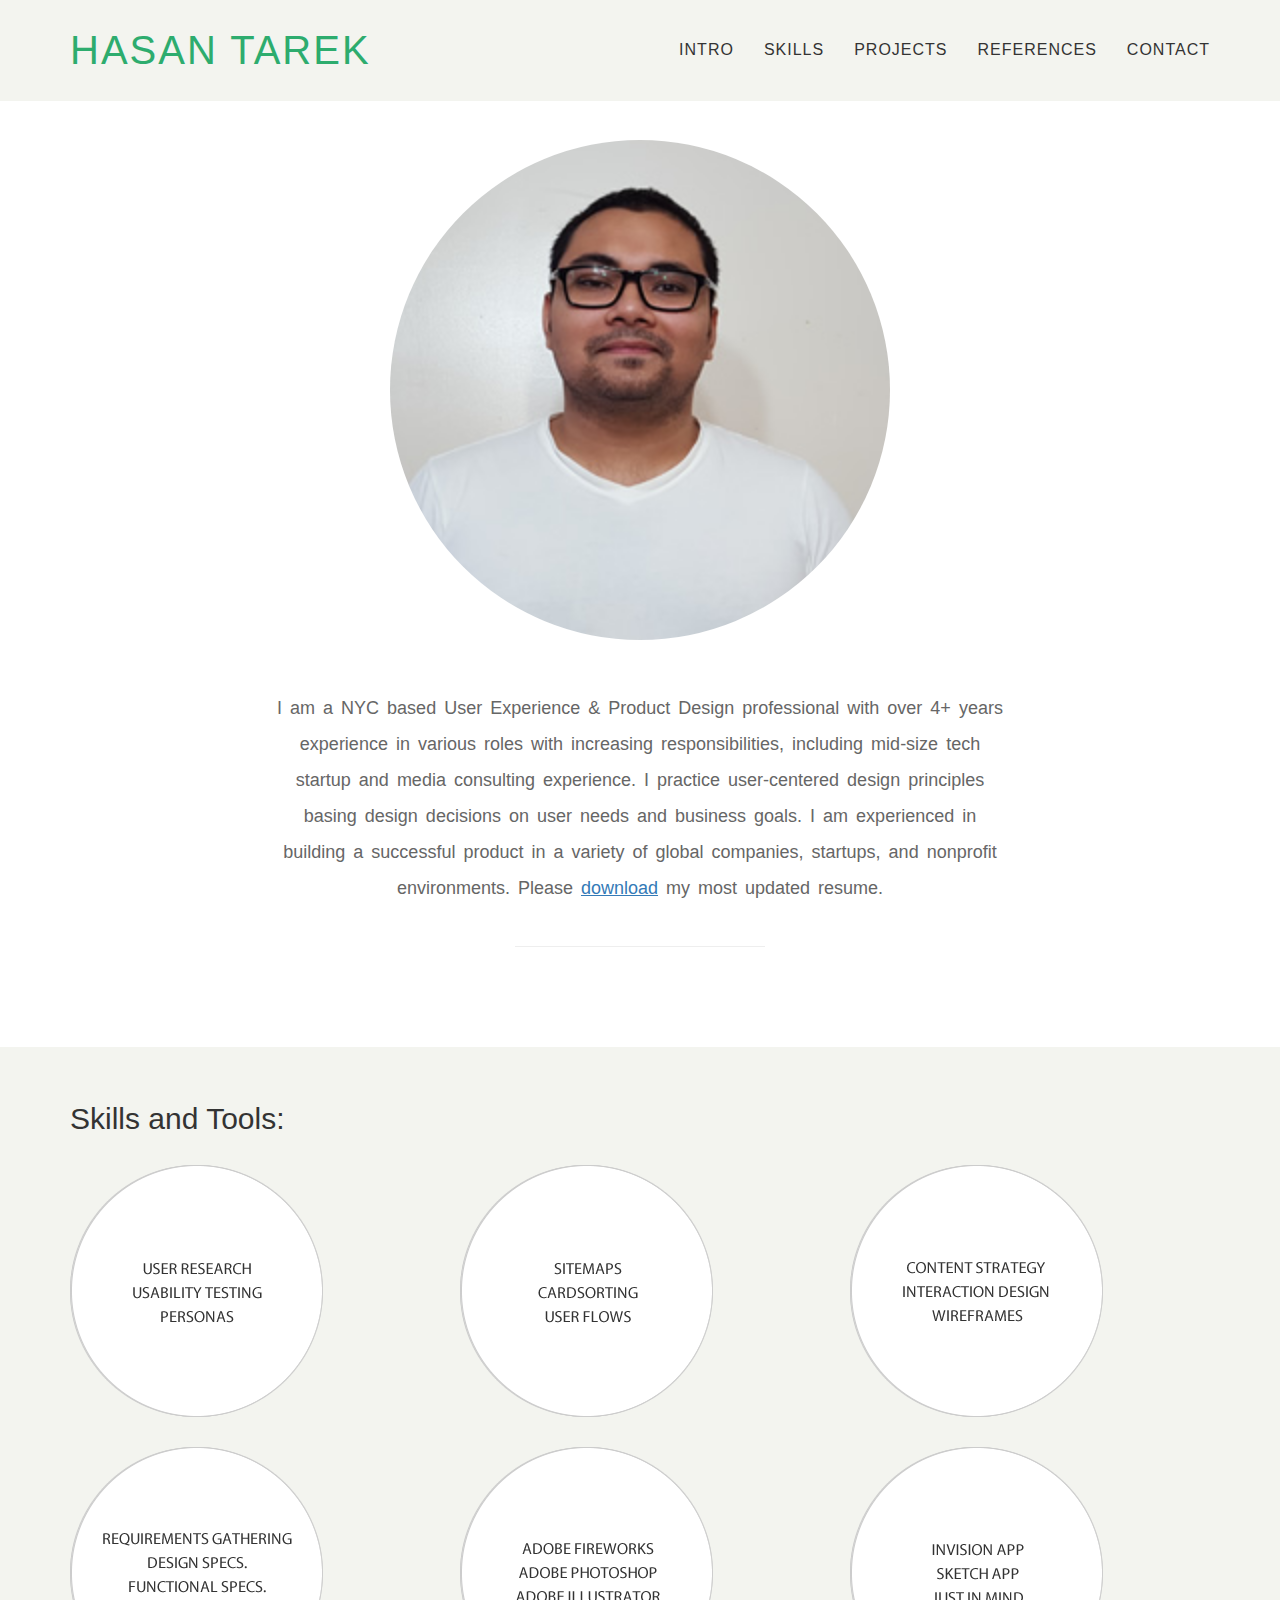
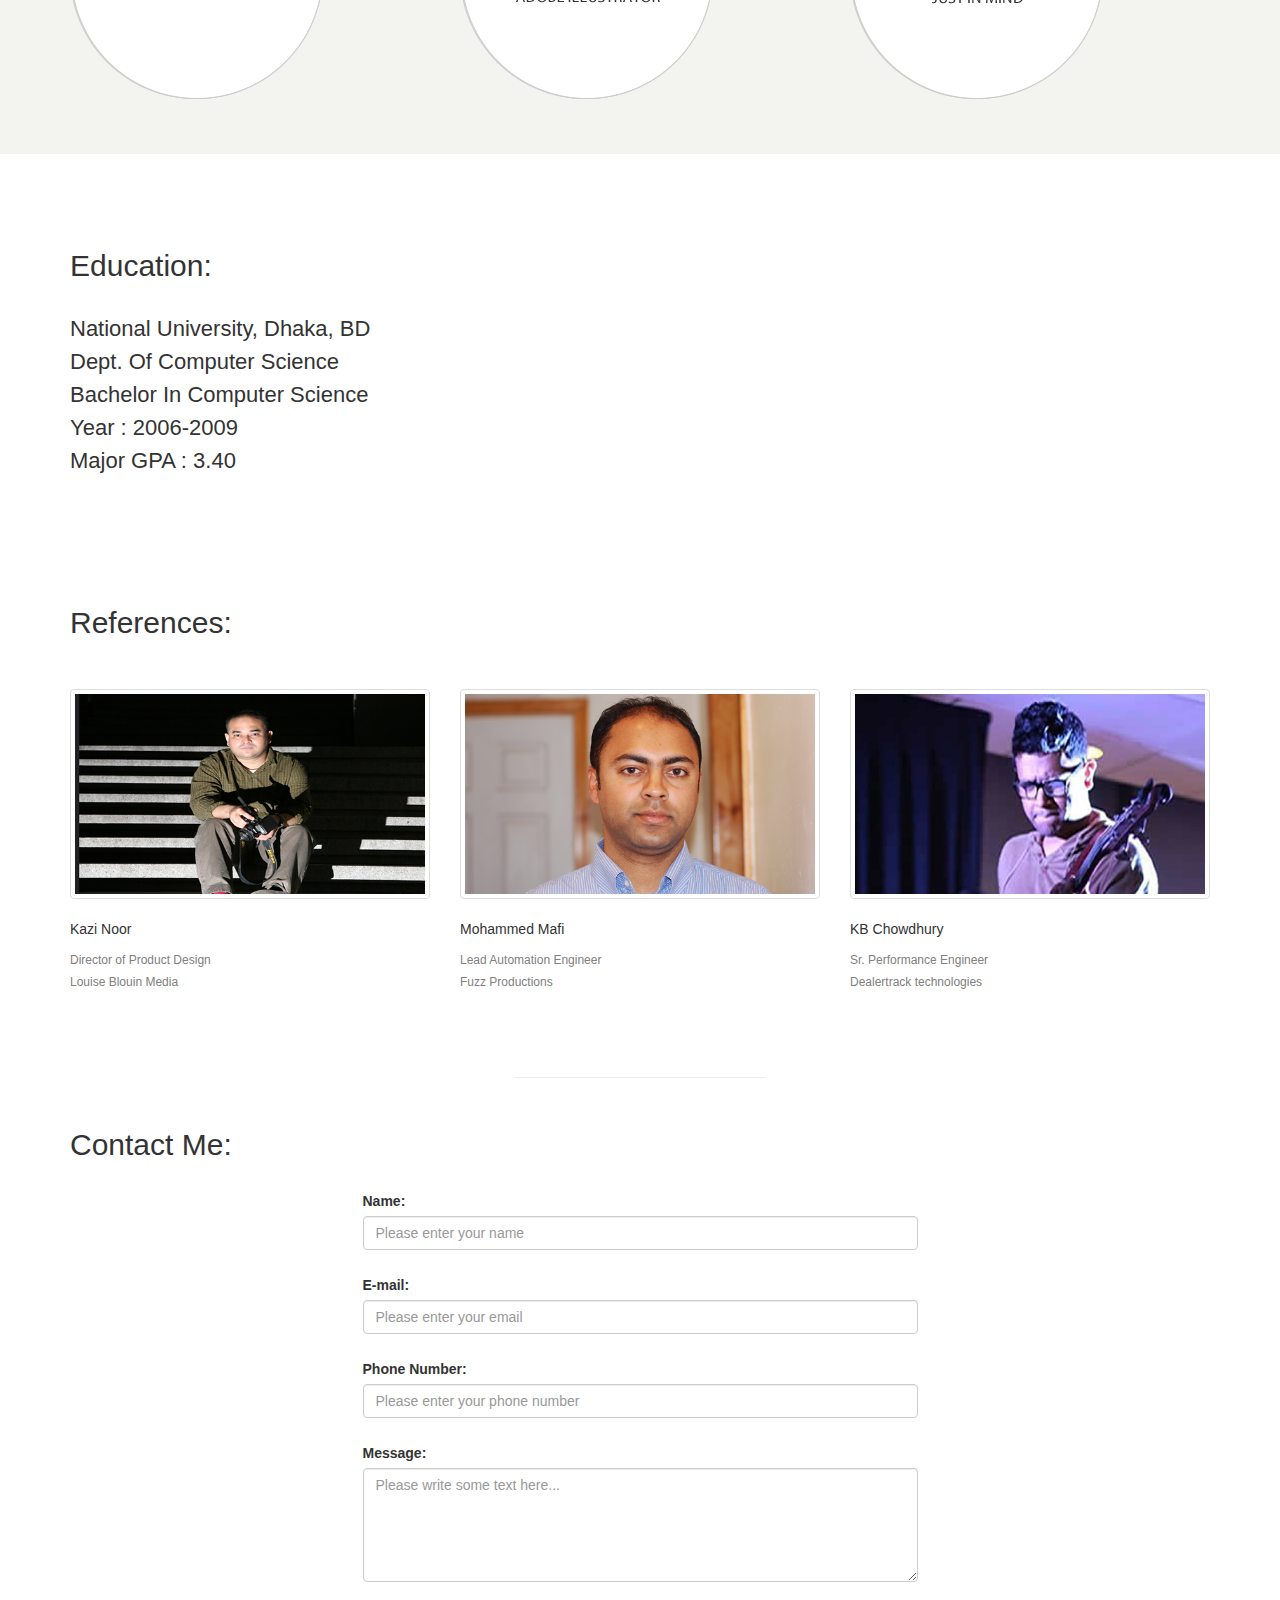
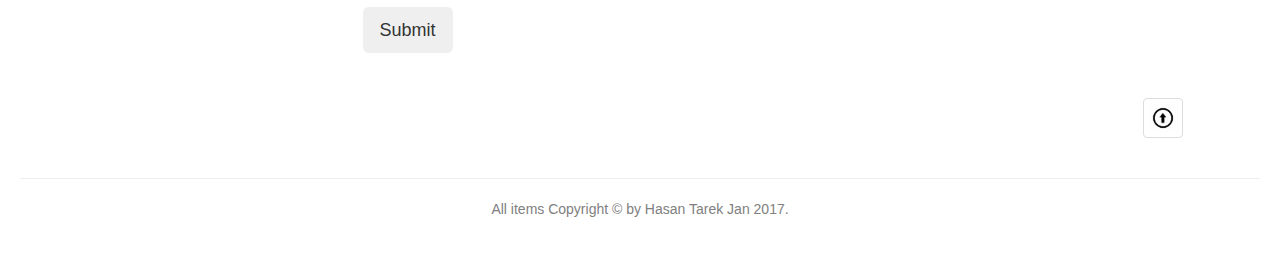
==== commit 1e7872ca: "add picture." ====
--- a/index.html
+++ b/index.html
@@ -70,7 +70,9 @@
                          	<img src="images/hasan.jpg" class="img-responsive img-circle circular--square" width="500px">
                           	<div class="col-lg-8 col-lg-offset-2 intro-text">
 								<p id="discrip">
-									I am a NYC based User Experience & Product Design professional with over 4+ years experience in various roles with increasing responsibilities, including mid size tech startup and media consulting experience. I practice user centered design principles basing design decisions on user needs and business goals. I am experienced in building and leading successful product design teams in a variety of global companies, startups, and nonprofit environments.
+									I am a NYC based User Experience & Product Design professional with over 4+ years experience in various roles with increasing responsibilities, including mid-size tech startup and media consulting experience. I practice user-centered design principles basing design decisions on user needs and business goals. I am experienced in building a successful product in a variety of global companies, startups, and nonprofit environments. Please  
+									<a href="images/UX_Resume_Hasan.pdf" target="blank" id="pdf">download</a>
+									my most updated resume.
 								</p>
                               	<hr class="line">
                           	</div> <!--carousel intro text end here-->
@@ -150,9 +152,8 @@
 								<img class="img-responsive thumbnail"  src="images/kazi.png" alt="refference picture">
 								<p id="ref_name" > Kazi Noor </p>
 								<p id="ref_discription" >
-									Lead User Experience Designer <br /> 
+									Director of Product Design <br /> 
 									Louise Blouin Media <br /> 
-									He is been mentoring me all the things about web design and development. 
 								</p>
 							</div>
 
@@ -161,9 +162,8 @@
 									<img class="img-responsive thumbnail" src="images/mafi.png"  alt="refference picture" >
 									<p id="ref_name" > Mohammed Mafi </p>
 									<p id="ref_discription" > 
-										Lead User Experience Designer <br /> 
-										Louise Blouin Media  <br /> 
-										He is been mentoring me all the things about web design and development. 
+										Lead Automation Engineer <br /> 
+										Fuzz Productions
 									</p>
 							</div>
 
@@ -172,9 +172,8 @@
 								<img class="img-responsive thumbnail" src="images/sanvir.png" alt="refference picture">
 								<p id="ref_name" > KB Chowdhury </p>
 								<p id="ref_discription" >
-									IT Quality Assurance Specialist <br /> 
-									TMG Health <br /> 
-									I've been work with him as an intern
+									Sr. Performance Engineer  <br /> 
+									Dealertrack technologies
 								</p>
 							</div>
 						</div> <!--reference section 2nd row colsed here -->
--- a/app.css
+++ b/app.css
@@ -1,11 +1,3 @@
-/*
-My Custom CSS
-=============
-
-Author:  Ripon
-Updated: January 2016
-*/
-
 
 /* --------------------------------------
    Global 
@@ -65,9 +57,12 @@
 
 #logo{
     margin-left: 0px;
-    color: #333333;
-}
-
+    color: #2DAC6E;
+}
+
+#pdf {
+    text-decoration: underline;
+}
 
 .navbar .navbar-nav {
     letter-spacing: 1px;
